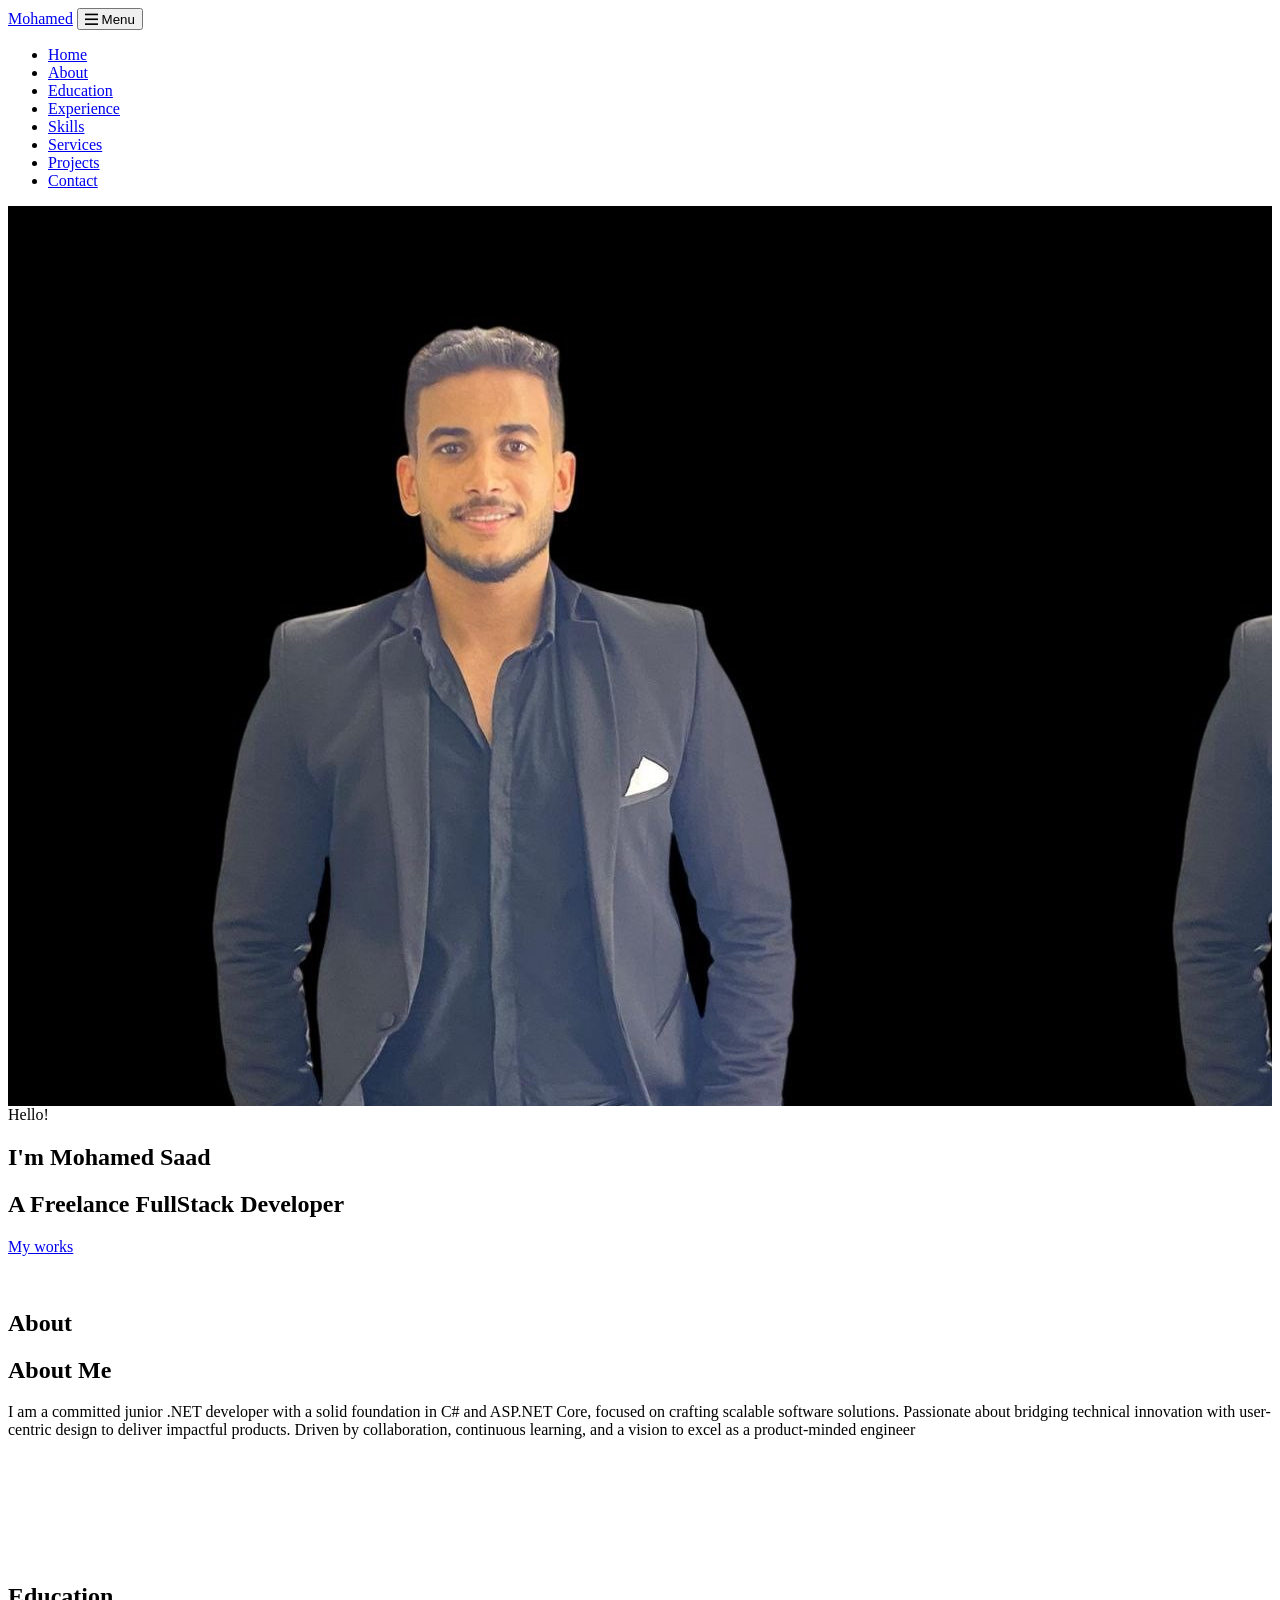
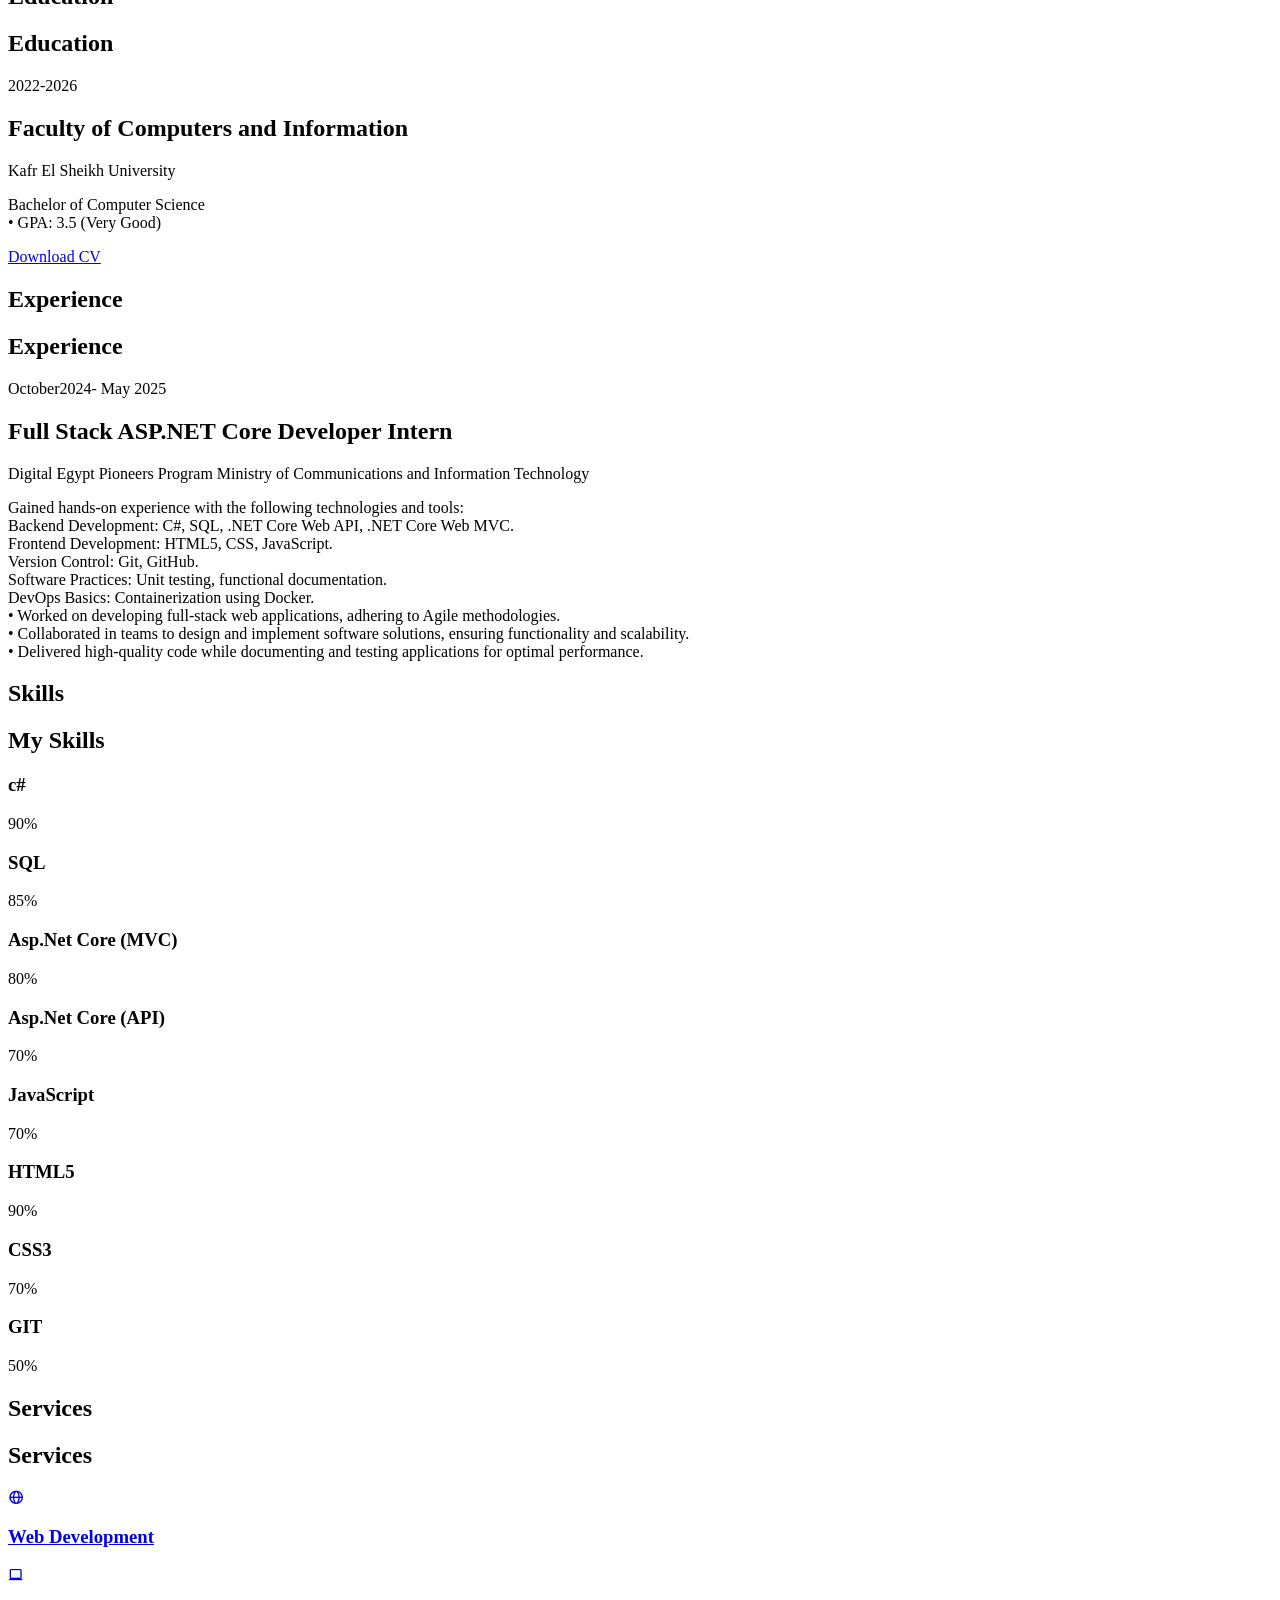
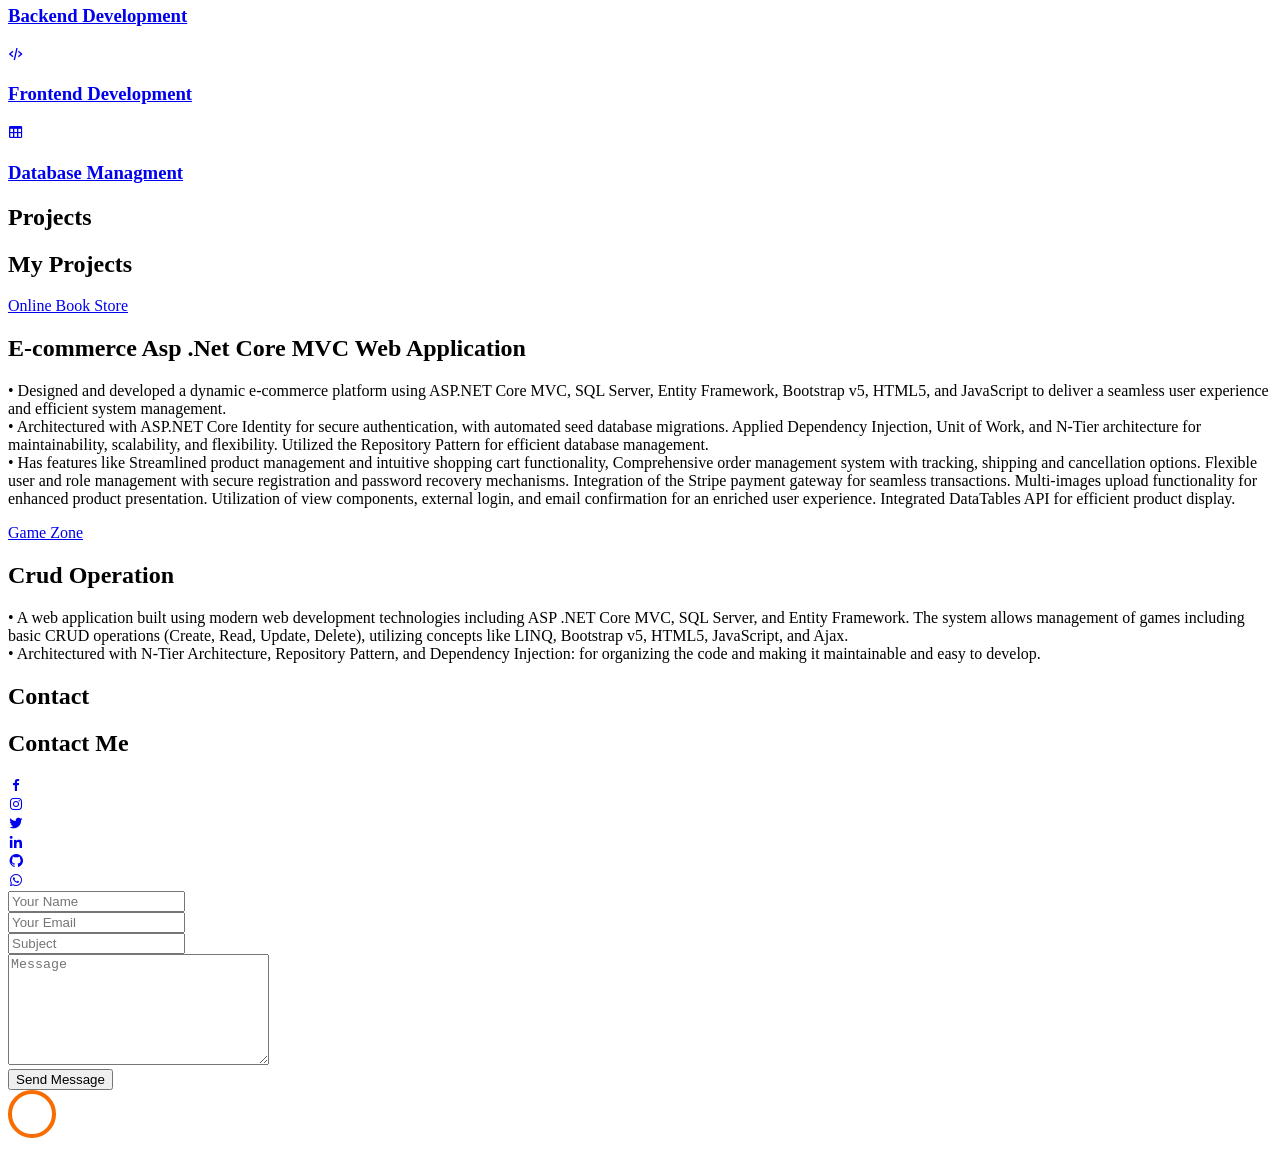
==== Portfolio(Mohamed Saad).html @ 0e224ee4 "Initial commit" ====
<!DOCTYPE html>
<html lang="en">

<head>
	<title>Portfolio (Mohamed Saad)</title>
	<meta charset="utf-8">
	<meta name="viewport" content="width=device-width, initial-scale=1, shrink-to-fit=no">

	<link href="https://fonts.googleapis.com/css?family=Poppins:100,200,300,400,500,600,700,800,900" rel="stylesheet">

	<link rel="stylesheet" href="css/open-iconic-bootstrap.min.css">
	<link rel="stylesheet" href="css/animate.css">

	<link rel="stylesheet" href="css/owl.carousel.min.css">
	<link rel="stylesheet" href="css/owl.theme.default.min.css">
	<link rel="stylesheet" href="css/magnific-popup.css">

	<link rel="stylesheet" href="css/aos.css">

	<link rel="stylesheet" href="css/ionicons.min.css">

	<link rel="stylesheet" href="css/flaticon.css">
	<link rel="stylesheet" href="css/icomoon.css">
	<link rel="stylesheet" href="css/style.css">
	<link href='https://unpkg.com/boxicons@2.1.4/css/boxicons.min.css' rel='stylesheet'>
</head>

<body data-spy="scroll" data-target=".site-navbar-target" data-offset="300">


	<nav class="navbar navbar-expand-lg navbar-dark ftco_navbar ftco-navbar-light site-navbar-target" id="ftco-navbar">
		<div class="container">
			<a class="navbar-brand" href="#home-section">Mohamed</a>
			<button class="navbar-toggler js-fh5co-nav-toggle fh5co-nav-toggle" type="button" data-toggle="collapse"
				data-target="#ftco-nav" aria-controls="ftco-nav" aria-expanded="false" aria-label="Toggle navigation">
				<span class="oi oi-menu"></span> Menu
			</button>

			<div class="collapse navbar-collapse" id="ftco-nav">
				<ul class="navbar-nav nav ml-auto">
					<li class="nav-item"><a href="#home-section" class="nav-link"><span>Home</span></a></li>
					<li class="nav-item"><a href="#about-section" class="nav-link"><span>About</span></a></li>
					<li class="nav-item"><a href="#Education-section" class="nav-link"><span>Education</span></a></li>
					<li class="nav-item"><a href="#Experience-section" class="nav-link"><span>Experience</span></a></li>
					<li class="nav-item"><a href="#skills-section" class="nav-link"><span>Skills</span></a></li>
					<li class="nav-item"><a href="#services-section" class="nav-link"><span>Services</span></a></li>
					<li class="nav-item"><a href="#blog-section" class="nav-link"><span>Projects</span></a></li>
					<li class="nav-item"><a href="#contact-section" class="nav-link"><span>Contact</span></a></li>
				</ul>
			</div>
		</div>
	</nav>
	<section id="home-section" class="hero">
		<div class="home-slider  owl-carousel">
			<div class="slider-item ">
				<div class="overlay"></div>
				<div class="container">
					<div class="row d-md-flex no-gutters slider-text align-items-end justify-content-end"
						data-scrollax-parent="true">
						<div class="one-third js-fullheight order-md-last img"
							style="background-image:url(images/home.jpg);">
							<div class="overlay"></div>
						</div>
						<div class="one-forth d-flex  align-items-center ftco-animate"
							data-scrollax=" properties: { translateY: '70%' }">
							<div class="text">
								<span class="subheading">Hello!</span>
								<h1 class="mb-4 mt-3">I'm <span>Mohamed Saad </span></h1>
								<h2 class="mb-4">A Freelance FullStack Developer</h2>
								<!--<p><a href="#" class="btn btn-primary py-3 px-4">Hire me</a>--> <a
									href="#blog-section" class="btn btn-white btn-outline-white py-3 px-4">My
									works</a></p>
							</div>
						</div>
					</div>
				</div>
			</div>

			<div class="slider-item">
				<div class="overlay"></div>
				<div class="container">
					<div class="row d-flex no-gutters slider-text align-items-end justify-content-end"
						data-scrollax-parent="true">
						<div class="one-third js-fullheight order-md-last img"
							style="background-image:url(images/home1.jpg);">
							<div class="overlay"></div>
						</div>
						<div class="one-forth d-flex align-items-center ftco-animate"
							data-scrollax=" properties: { translateY: '70%' }">
							<div class="text">
								<span class="subheading">Hello!</span>
								<h1 class="mb-4 mt-3">I'm a <span>FullStack Developer</span> based in Egypt</h1>
								<p><!--<a href="#" class="btn btn-primary py-3 px-4">Hire me</a> --><a
										href="#blog-section" class="btn btn-white btn-outline-white py-3 px-4">My
										works</a></p>
							</div>
						</div>
					</div>
				</div>
			</div>
		</div>
	</section>

	<section class="ftco-about img ftco-section ftco-no-pb" id="about-section">
		<div class="container">
			<div class="row d-flex">
				<div class="col-md-6 col-lg-5 d-flex">
					<div class="img-about img d-flex align-items-stretch">
						<div class="overlay"></div>
						<div class="img d-flex align-self-stretch align-items-center"
							style="background-image:url(images/home.jpg);">
						</div>
					</div>
				</div>
				<div class="col-md-6 col-lg-7 pl-lg-5 pb-5">
					<div class="row justify-content-start pb-3">
						<div class="col-md-12 heading-section ftco-animate">
							<h1 class="big">About</h1>
							<h2 class="mb-4">About Me</h2>
							<p> I am a committed junior .NET developer with a solid foundation in C# and ASP.NET Core,
								focused on
								crafting scalable software solutions. Passionate about bridging technical innovation
								with
								user-centric design to deliver impactful products. Driven by collaboration, continuous
								learning,
								and a vision to excel as a product-minded engineer</p>
							<!-- <ul class="about-info mt-4 px-md-0 px-2">
								<li class="d-flex"><span>Name:</span> <span>Mohamed Saad</span></li>
								<li class="d-flex"><span>Date of birth:</span> <span>March 27, 2004</span></li>
								<li class="d-flex"><span>Address:</span> <span>Kafr ElSheikh Egypt</span></li>
								<li class="d-flex"><span>Email:</span> <span>mohameds3add@gmail.com</span></li>
								<li class="d-flex"><span>Phone: </span> <span>01010733520</span></li>
							</ul> -->
							<br>
							<br>
							<br>
							<br>
							<br>
						</div>
						<br>

					</div>

				</div>
			</div>
		</div>
		</div>
	</section>

	<section class="ftco-section ftco-no-pb" id="Education-section">
		<div class="container">
			<div class="row justify-content-center pb-5">
				<div class="col-md-10 heading-section text-center ftco-animate">
					<h1 class="big big-2">Education</h1>
					<h2 class="mb-4">Education</h2>
					<!-- <p> A committed junior .NET developer with a solid foundation in C# and ASP.NET Core, focused on
						crafting scalable software solutions. Passionate about bridging technical innovation with
						user-centric design to deliver impactful products. Driven by collaboration, continuous learning,
						and a vision to excel as a product-minded engineer</p> -->
				</div>
			</div>
			<div class="row">
				<div class="col-md-12">
					<div class="resume-wrap ftco-animate">
						<span class="date">2022-2026</span>
						<h2>Faculty of Computers and Information</h2>
						<span class="position">Kafr El Sheikh University</span>
						<p class="mt-4">Bachelor of Computer Science
							<br>
							• GPA: 3.5 (Very Good)
						</p>
					</div>


					<!-- <div class="col-md-12">
						<div class="resume-wrap ftco-animate">
							<span class="date">October2024- May 2025</span>
							<h2>Full Stack ASP.NET Core Developer Intern</h2>
							<span class="position">Digital Egypt Pioneers Program Ministry of Communications and
								Information
								Technology</span>
							<p class="mt-4">Gained hands-on experience with the following technologies and tools:
								<br>
								Backend Development: C#, SQL, .NET Core Web API, .NET Core Web MVC.
								<br>
								Frontend Development: HTML5, CSS, JavaScript.
								<br>
								Version Control: Git, GitHub.
								<br>
								Software Practices: Unit testing, functional documentation.
								<br>
								DevOps Basics: Containerization using Docker.
								<br>
								• Worked on developing full-stack web applications, adhering to Agile
								methodologies.
								<br>
								• Collaborated in teams to design and implement software solutions, ensuring
								functionality and scalability.
								<br>
								• Delivered high-quality code while documenting and testing applications for optimal
								performance.
							</p>
						</div> -->


				</div>
			</div>
			<div class="col-md-12">
				<div class="row justify-content-center mt-5">
					<div class="col-md-6 text-center ftco-animate ">
						<p><a href="images/SW_Mohamed Saad.pdf" target="_blank"
								class="btn btn-primary py-4 px-5 justify-content-center">Download
								CV</a></p>
					</div>
				</div>
			</div>
		</div>
	</section>

	<section class="ftco-section ftco-no-pb" id="Experience-section">
		<div class="container">
			<div class="row justify-content-center pb-5">
				<div class="col-md-10 heading-section text-center ftco-animate">
					<h1 class="big big-2">Experience</h1>
					<h2 class="mb-4">Experience</h2>
					<!-- <p> A committed junior .NET developer with a solid foundation in C# and ASP.NET Core, focused on
						crafting scalable software solutions. Passionate about bridging technical innovation with
						user-centric design to deliver impactful products. Driven by collaboration, continuous learning,
						and a vision to excel as a product-minded engineer</p> -->
				</div>
			</div>
			<div class="row">
				<div class="col-md-12">
					<!-- <div class="resume-wrap ftco-animate">
						<span class="date">2022-2026</span>
						<h2>Faculty of Computers and Information</h2>
						<span class="position">Kafr El Sheikh University</span>
						<p class="mt-4">Bachelor of Computer Science
							<br>
							• GPA: 3.5 (Very Good)
						</p>
					</div> -->


					<div class="col-md-12">
						<div class="resume-wrap ftco-animate">
							<span class="date">October2024- May 2025</span>
							<h2>Full Stack ASP.NET Core Developer Intern</h2>
							<span class="position">Digital Egypt Pioneers Program Ministry of Communications and
								Information
								Technology</span>
							<p class="mt-4">Gained hands-on experience with the following technologies and tools:
								<br>
								Backend Development: C#, SQL, .NET Core Web API, .NET Core Web MVC.
								<br>
								Frontend Development: HTML5, CSS, JavaScript.
								<br>
								Version Control: Git, GitHub.
								<br>
								Software Practices: Unit testing, functional documentation.
								<br>
								DevOps Basics: Containerization using Docker.
								<br>
								• Worked on developing full-stack web applications, adhering to Agile
								methodologies.
								<br>
								• Collaborated in teams to design and implement software solutions, ensuring
								functionality and scalability.
								<br>
								• Delivered high-quality code while documenting and testing applications for optimal
								performance.
							</p>
						</div>


					</div>
				</div>
				<!-- <div class="col-md-12">
					<div class="row justify-content-center mt-5">
						<div class="col-md-6 text-center ftco-animate ">
							<p><a href="images/SW_Mohamed Saad.pdf" target="_blank"
									class="btn btn-primary py-4 px-5 justify-content-center">Download
									CV</a></p>
						</div>
					</div>
				</div> -->
			</div>
	</section>
	<section class="ftco-section" id="skills-section">
		<div class="container">
			<div class="row justify-content-center pb-5">
				<div class="col-md-12 heading-section text-center ftco-animate">
					<h1 class="big big-2">Skills</h1>
					<h2 class="mb-4">My Skills</h2>

				</div>
			</div>
			<div class="row">
				<div class="col-md-6 animate-box">
					<div class="progress-wrap ftco-animate">
						<h3>c#</h3>
						<div class="progress">
							<div class="progress-bar color-1" role="progressbar" aria-valuenow="90" aria-valuemin="0"
								aria-valuemax="100" style="width:90%">
								<span>90%</span>
							</div>
						</div>
					</div>
				</div>
				<div class="col-md-6 animate-box">
					<div class="progress-wrap ftco-animate">
						<h3>SQL</h3>
						<div class="progress">
							<div class="progress-bar color-2" role="progressbar" aria-valuenow="85" aria-valuemin="0"
								aria-valuemax="100" style="width:85%">
								<span>85%</span>
							</div>
						</div>
					</div>
				</div>
				<div class="col-md-6 animate-box">
					<div class="progress-wrap ftco-animate">
						<h3>Asp.Net Core (MVC)</h3>
						<div class="progress">
							<div class="progress-bar color-3" role="progressbar" aria-valuenow="95" aria-valuemin="0"
								aria-valuemax="100" style="width:80%">
								<span>80%</span>
							</div>
						</div>
					</div>
				</div>
				<div class="col-md-6 animate-box">
					<div class="progress-wrap ftco-animate">
						<h3>Asp.Net Core (API)</h3>
						<div class="progress">
							<div class="progress-bar color-4" role="progressbar" aria-valuenow="90" aria-valuemin="0"
								aria-valuemax="100" style="width:70%">
								<span>70%</span>
							</div>
						</div>
					</div>
				</div>
				<div class="col-md-6 animate-box">
					<div class="progress-wrap ftco-animate">
						<h3>JavaScript</h3>
						<div class="progress">
							<div class="progress-bar color-5" role="progressbar" aria-valuenow="70" aria-valuemin="0"
								aria-valuemax="100" style="width:70%">
								<span>70%</span>
							</div>
						</div>
					</div>
				</div>
				<div class="col-md-6 animate-box">
					<div class="progress-wrap ftco-animate">
						<h3>HTML5</h3>
						<div class="progress">
							<div class="progress-bar color-6" role="progressbar" aria-valuenow="80" aria-valuemin="0"
								aria-valuemax="100" style="width:90%">
								<span>90%</span>
							</div>
						</div>
					</div>
				</div>
				<div class="col-md-6 animate-box">
					<div class="progress-wrap ftco-animate">
						<h3>CSS3</h3>
						<div class="progress">
							<div class="progress-bar color-6" role="progressbar" aria-valuenow="80" aria-valuemin="0"
								aria-valuemax="100" style="width:70%">
								<span>70%</span>
							</div>
						</div>
					</div>
					<div class="col-md-6 animate-box">
						<div class="progress-wrap ftco-animate">
							<h3>GIT</h3>
							<div class="progress">
								<div class="progress-bar color-6" role="progressbar" aria-valuenow="80"
									aria-valuemin="0" aria-valuemax="100" style="width:50%">
									<span>50%</span>
								</div>
							</div>
						</div>
					</div>
				</div>
			</div>
		</div>
	</section>


	<section class="ftco-section" id="services-section">
		<div class="container">
			<div class="row justify-content-center py-5 mt-5">
				<div class="col-md-12 heading-section text-center ftco-animate">
					<h1 class="big big-2">Services</h1>
					<h2 class="mb-4">Services</h2>

				</div>
			</div>
			<div class="row">
				<div class="col-md-4 text-center d-flex ftco-animate" id="web">
					<a href="#web" class="services-1">
						<span class="icon">
							<i class='bx bx-globe'></i>
						</span>
						<div class="desc">
							<h3 class="mb-5">Web Development</h3>
						</div>
					</a>
				</div>
				<div class="col-md-4 text-center d-flex ftco-animate" id="back">
					<a href="#back" class="services-1">
						<span class="icon">
							<i class='bx bx-laptop'></i>
						</span>
						<div class="desc">
							<h3 class="mb-5">Backend Development</h3>
						</div>
					</a>
				</div>
				<div class="col-md-4 text-center d-flex ftco-animate" id="front">
					<a href="#front" class="services-1">
						<span class="icon">
							<i class='bx bx-code-alt'></i>
						</span>
						<div class="desc">
							<h3 class="mb-5">Frontend Development</h3>
						</div>
					</a>
				</div>

				<div class="col-md-4 text-center d-flex ftco-animate" id="data">
					<a href="#data" class="services-1">
						<span class="icon">
							<i class='bx bx-table'></i>
						</span>
						<div class="desc">
							<h3 class="mb-5">Database Managment</h3>
						</div>
					</a>
				</div>
				<!-- <div class="col-md-4 text-center d-flex ftco-animate">
					<a href="#" class="services-1">
						<span class="icon">
							<i class="flaticon-flasks"></i>
						</span>
						<div class="desc">
							<h3 class="mb-5">Branding</h3>
						</div>
					</a>
				</div>
				<div class="col-md-4 text-center d-flex ftco-animate">
					<a href="#" class="services-1">
						<span class="icon">
							<i class="flaticon-ideas"></i>
						</span>
						<div class="desc">
							<h3 class="mb-5">Product Strategy</h3>
						</div>
					</a>
				</div> -->
			</div>
		</div>
	</section>




	<!--<section class="ftco-section ftco-project" id="projects-section">
		<div class="container">
			<div class="row justify-content-center pb-5">
				<div class="col-md-12 heading-section text-center ftco-animate">
					<h1 class="big big-2">Projects</h1>
					<h2 class="mb-4">Our Projects</h2>
					<p>Far far away, behind the word mountains, far from the countries Vokalia and Consonantia</p>
				</div>
			</div>
			<div class="row">
				<div class="col-md-4">
					<div class="project img ftco-animate d-flex justify-content-center align-items-center"
						style="background-image: url(images/project-4.jpg);">
						<div class="overlay"></div>
						<div class="text text-center p-4">
							<h3><a href="#">Branding &amp; Illustration Design</a></h3>
							<span>Web Design</span>
						</div>
					</div>
				</div>
				<div class="col-md-8">
					<div class="project img ftco-animate d-flex justify-content-center align-items-center"
						style="background-image: url(images/project-5.jpg);">
						<div class="overlay"></div>
						<div class="text text-center p-4">
							<h3><a href="#">Branding &amp; Illustration Design</a></h3>
							<span>Web Design</span>
						</div>
					</div>
				</div>

				<div class="col-md-8">
					<div class="project img ftco-animate d-flex justify-content-center align-items-center"
						style="background-image: url(images/project-1.jpg);">
						<div class="overlay"></div>
						<div class="text text-center p-4">
							<h3><a href="#">Branding &amp; Illustration Design</a></h3>
							<span>Web Design</span>
						</div>
					</div>

					<div class="project img ftco-animate d-flex justify-content-center align-items-center"
						style="background-image: url(images/project-6.jpg);">
						<div class="overlay"></div>
						<div class="text text-center p-4">
							<h3><a href="#">Branding &amp; Illustration Design</a></h3>
							<span>Web Design</span>
						</div>
					</div>
				</div>
				<div class="col-md-4">
					<div class="row">
						<div class="col-md-12">
							<div class="project img ftco-animate d-flex justify-content-center align-items-center"
								style="background-image: url(images/project-2.jpg);">
								<div class="overlay"></div>
								<div class="text text-center p-4">
									<h3><a href="#">Branding &amp; Illustration Design</a></h3>
									<span>Web Design</span>
								</div>
							</div>
						</div>
						<div class="col-md-12">
							<div class="project img ftco-animate d-flex justify-content-center align-items-center"
								style="background-image: url(images/project-3.jpg);">
								<div class="overlay"></div>
								<div class="text text-center p-4">
									<h3><a href="#">Branding &amp; Illustration Design</a></h3>
									<span>Web Design</span>
								</div>
							</div>
						</div>
					</div>
				</div>
			</div>
		</div>
	</section> -->


	<section class="ftco-section" id="blog-section">
		<div class="container">
			<div class="row justify-content-center mb-5 pb-5">
				<div class="col-md-7 heading-section text-center ftco-animate">
					<h1 class="big big-2">Projects</h1>
					<h2 class="mb-4">My Projects</h2>

				</div>
			</div>
			<div class="row d-flex">
				<div class="col-md-6 d-flex ftco-animate">
					<div class="blog-entry justify-content-end">
						<a href="single.html" class="block-20"
							style="background-image: url('images/Screenshot\ 2025-01-22\ 230842.png');">
						</a>
						<div class="text mt-3 float-right d-block">
							<div class="d-flex align-items-center mb-3 meta">
								<p class="mb-0">
									<span class="mr-2"><a href="https://github.com/m7medmsa3d/Online-BookStore-MVC"
											target="_blank" class="mr-2">Online Book Store</a></span>



								</p>
							</div>
							<h1 class="heading">

								E-commerce Asp .Net Core MVC Web Application
							</h1>
							<p>• Designed and developed a dynamic e-commerce platform using ASP.NET Core MVC, SQL
								Server, Entity
								Framework, Bootstrap v5, HTML5, and JavaScript to deliver a seamless user experience and
								efficient
								system management.
								<br>
								• Architectured with ASP.NET Core Identity for secure authentication, with automated
								seed database
								migrations. Applied Dependency Injection, Unit of Work, and N-Tier architecture for
								maintainability,
								scalability, and flexibility. Utilized the Repository Pattern for efficient database
								management.
								<br>
								• Has features like Streamlined product management and intuitive shopping cart
								functionality,
								Comprehensive order management system with tracking, shipping and cancellation options.
								Flexible user
								and role management with secure registration and password recovery mechanisms.
								Integration of the Stripe
								payment gateway for seamless transactions. Multi-images upload functionality for
								enhanced product
								presentation. Utilization of view components, external login, and email confirmation for
								an enriched user
								experience. Integrated DataTables API for efficient product display.
							</p>
						</div>
					</div>
				</div>
				<div class="col-md-6 d-flex ftco-animate">
					<div class="blog-entry justify-content-end">
						<a href="single.html" class="block-20"
							style="background-image: url('images/Screenshot\ 2025-01-22\ 231000.png');">
						</a>
						<div class="text mt-3 float-right d-block">
							<div class="d-flex align-items-center mb-3 meta">
								<p class="mb-0">
									<span class="mr-2"><a href="https://github.com/m7medmsa3d/GameZone" target="_blank"
											class="mr-2">Game Zone</a></span>


								</p>
							</div>
							<h1 class="heading">Crud Operation
							</h1>
							<p>• A web application built using modern web development technologies including ASP .NET
								Core MVC, SQL
								Server, and Entity Framework. The system allows management of games including basic CRUD
								operations
								(Create, Read, Update, Delete), utilizing concepts like LINQ, Bootstrap v5, HTML5,
								JavaScript, and Ajax.
								<br>
								• Architectured with N-Tier Architecture, Repository Pattern, and Dependency Injection:
								for organizing the
								code and making it maintainable and easy to develop.
							</p>
						</div>
					</div>
				</div>

			</div>
		</div>
	</section>

	<!-- <section class="ftco-section ftco-no-pt ftco-no-pb ftco-counter img" id="section-counter">
		<div class="container">
			 <div class="row d-md-flex align-items-center">
				<div class="col-md d-flex justify-content-center counter-wrap ftco-animate">
					<div class="block-18">
						<div class="text">
							<strong class="number" data-number="100">0</strong>
							<span>Awards</span>
						</div>
					</div>
				</div> -->
	<!-- <div class="col-md d-flex  justify-content-center counter-wrap ftco-animate">
		<div class="block-18">
			<div class="text">
				<strong class="number" data-number="2">0</strong>
				<span>Complete Projects</span>
			</div>
		</div>
	</div> -->
	<!-- <div class="col-md d-flex justify-content-center counter-wrap ftco-animate">
					<div class="block-18">
						<div class="text">
							<strong class="number" data-number="1200">0</strong>
							<span>Happy Customers</span>
						</div>
					</div>
				</div> -->
	<!-- <div class="col-md d-flex justify-content-center counter-wrap ftco-animate">
					<div class="block-18">
						<div class="text">
							<strong class="number" data-number="500">0</strong>
							<span>Cups of coffee</span>
						</div>
					</div>
				</div> 
		</div>
		</div>
	</section> -->

	<!-- <section class="ftco-section ftco-hireme img margin-top" style="background-image: url(images/bg_1.jpg)">
		<div class="container">
			<div class="row justify-content-center">
				<div class="col-md-7 ftco-animate text-center">
					<h2>I'm <span>Available</span> for freelancing</h2>
					<p>A small river named Duden flows by their place and supplies it with the necessary regelialia.</p> 
					<p class="mb-0">
						<a href="https://www.upwork.com/freelancers/~011847dd93a93b9b46" target="_blank"
							class="btn btn-primary py-3 px-5">
							Hire me
						</a>
					</p>

				</div>
			</div>
		</div>
	</section> -->

	<section class="ftco-section contact-section ftco-no-pb" id="contact-section">
		<div class="container">
			<div class="row justify-content-center mb-5 pb-3">
				<div class="col-md-7 heading-section text-center ftco-animate">
					<h1 class="big big-2">Contact</h1>
					<h2 class="mb-4">Contact Me</h2>

				</div>
			</div>

			<div class="row d-flex contact-info mb-5">
				<div class="col-md-6 col-lg-2 d-flex ftco-animate">
					<div class="align-self-stretch box p-4 text-center">
						<div class="icon d-flex align-items-center justify-content-center">
							<span><a href="https://www.facebook.com/medo.saad.3998?mibextid=ZbWKwL" target="_blank"><i
										class='bx bxl-facebook'></i></a></span>
						</div>

					</div>
				</div>
				<div class="col-md-6 col-lg-2 d-flex ftco-animate">
					<div class="align-self-stretch box p-4 text-center">
						<div class="icon d-flex align-items-center justify-content-center">
							<span><a href="https://www.instagram.com/m7medmsa3d?igsh=NXYyNnoyaWJnbnZip"
									target="_blank"><i class='bx bxl-instagram'></i></a></span>
						</div>

					</div>
				</div>
				<div class="col-md-6 col-lg-2 d-flex ftco-animate">
					<div class="align-self-stretch box p-4 text-center">
						<div class="icon d-flex align-items-center justify-content-center">
							<span><a href="https://x.com/M7medmsa3d?t=I4TT3wkfM0y1Re6C-qTFgw&s=35" target="_blank"><i
										class='bx bxl-twitter'></i></a></span>
						</div>

					</div>
				</div>
				<div class="col-md-6 col-lg-2 d-flex ftco-animate">
					<div class="align-self-stretch box p-4 text-center">
						<div class="icon d-flex align-items-center justify-content-center">
							<span><a href="https://www.linkedin.com/in/mohamedsaadd?utm_source=share&utm_campaign=share_via&utm_content=profile&utm_medium=android_app"
									target="_blank"><i class='bx bxl-linkedin'></i></a></span>
						</div>


					</div>
				</div>
				<div class="col-md-6 col-lg-2 d-flex ftco-animate">
					<div class="align-self-stretch box p-4 text-center">
						<div class="icon d-flex align-items-center justify-content-center">
							<span><a href="https://github.com/m7medmsa3d" target="_blank"><i
										class='bx bxl-github'></i></a></span>
						</div>


					</div>
				</div>
				<div class="col-md-6 col-lg-2 d-flex ftco-animate">
					<div class="align-self-stretch box p-4  text-center">
						<div class="icon d-flex align-items-center justify-content-center">
							<span><a href="https://wa.me/qr/WJHG4IMHWYVLI1" target="_blank"><i
										class='bx bxl-whatsapp'></i></a></span>
						</div>


					</div>
				</div>
			</div>

			<div class="row no-gutters block-9">
				<div class="col-md-6 order-md-last d-flex">
					<form action="mailto:mohameds3add@gmail.com" class="bg-light p-4 p-md-5 contact-form">
						<div class="form-group">
							<input type="text" class="form-control" placeholder="Your Name">
						</div>
						<div class="form-group">
							<input type="text" class="form-control" placeholder="Your Email">
						</div>
						<div class="form-group">
							<input type="text" class="form-control" placeholder="Subject">
						</div>
						<div class="form-group">
							<textarea name="" id="" cols="30" rows="7" class="form-control"
								placeholder="Message"></textarea>
						</div>
						<div class="form-group">
							<input type="submit" value="Send Message" class="btn btn-primary py-3 px-5">
						</div>
					</form>
				</div>

				<div class="col-md-6 d-flex">
					<div class="img" style="background-image: url(images/mo.jpg);"></div>
				</div>
			</div>
		</div>
	</section>


	<footer class="ftco-footer ftco-section">


	</footer>



	<!-- loader -->
	<div id="ftco-loader" class="show fullscreen"><svg class="circular" width="48px" height="48px">
			<circle class="path-bg" cx="24" cy="24" r="22" fill="none" stroke-width="4" stroke="#eeeeee" />
			<circle class="path" cx="24" cy="24" r="22" fill="none" stroke-width="4" stroke-miterlimit="10"
				stroke="#F96D00" />
		</svg></div>


	<script src="js/jquery.min.js"></script>
	<script src="js/jquery-migrate-3.0.1.min.js"></script>
	<script src="js/popper.min.js"></script>
	<script src="js/bootstrap.min.js"></script>
	<script src="js/jquery.easing.1.3.js"></script>
	<script src="js/jquery.waypoints.min.js"></script>
	<script src="js/jquery.stellar.min.js"></script>
	<script src="js/owl.carousel.min.js"></script>
	<script src="js/jquery.magnific-popup.min.js"></script>
	<script src="js/aos.js"></script>
	<script src="js/jquery.animateNumber.min.js"></script>
	<script src="js/scrollax.min.js"></script>

	<script src="js/main.js"></script>

</body>

</html>
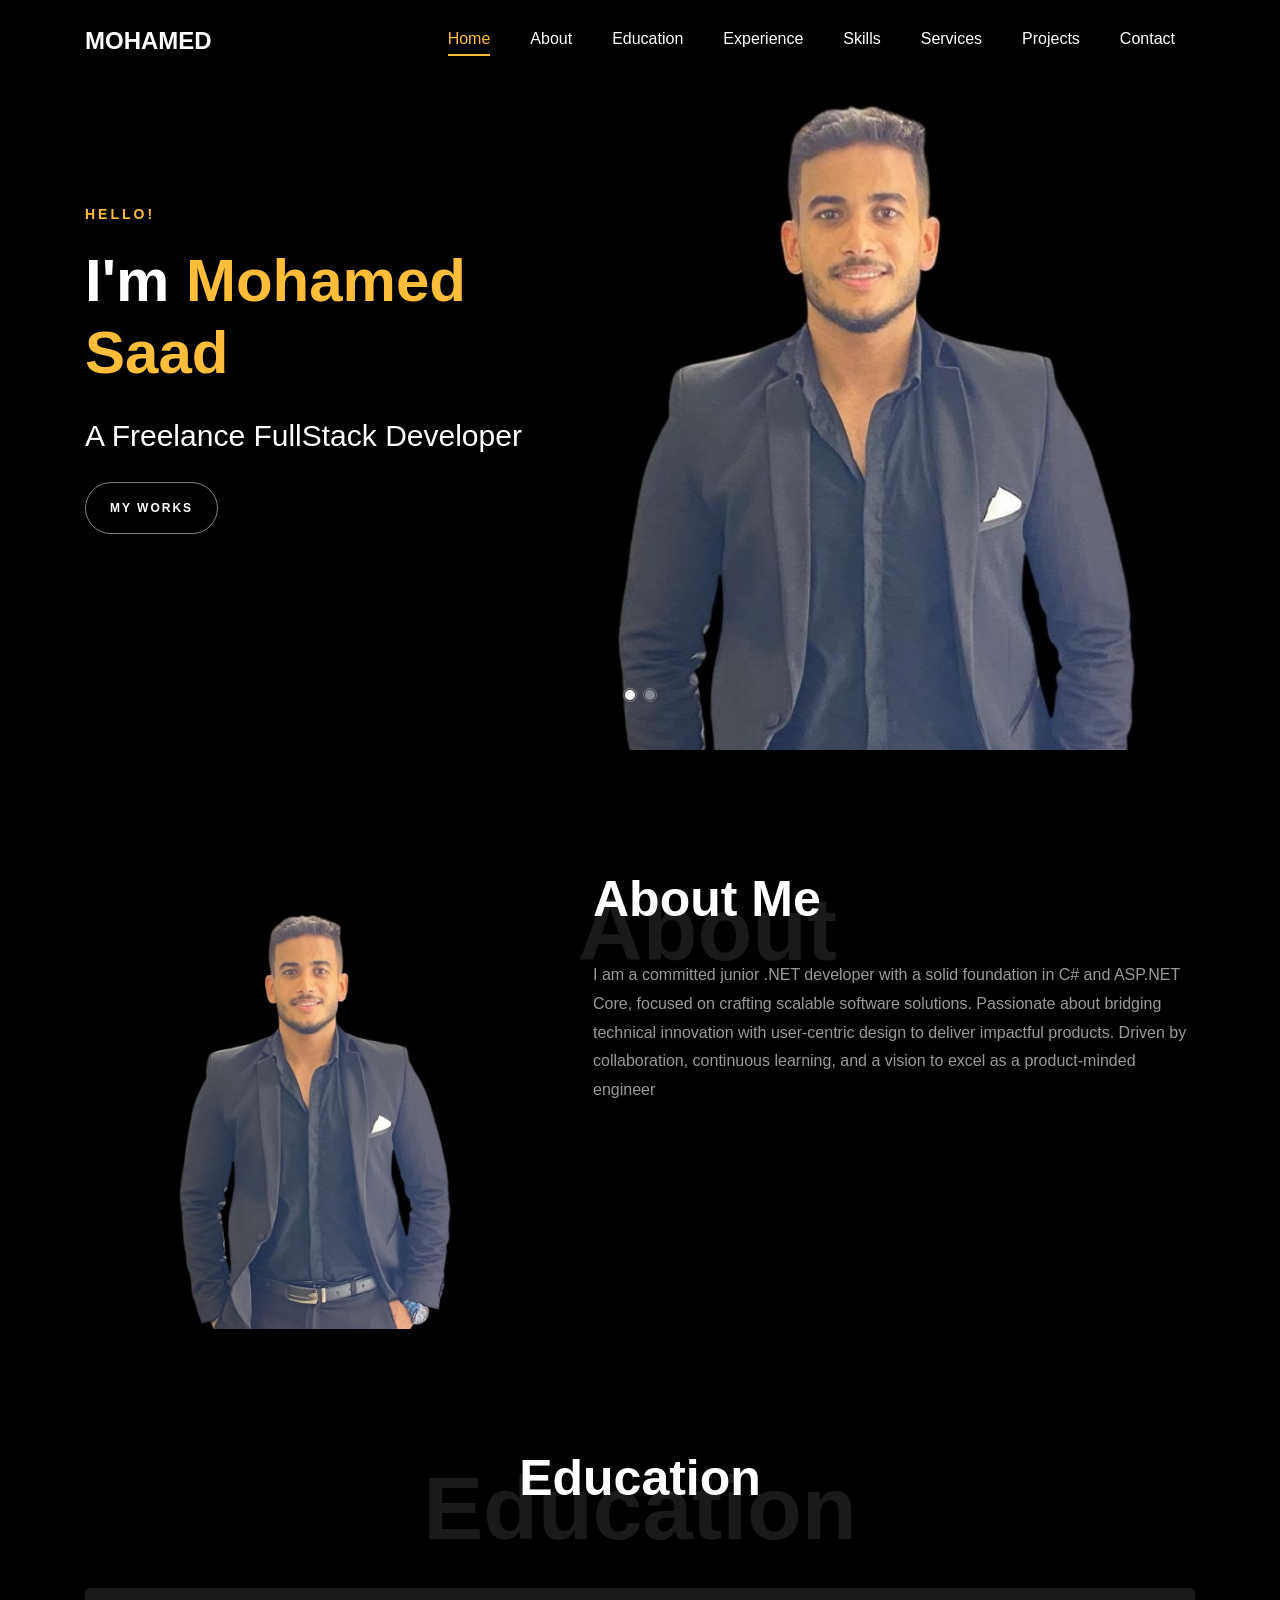
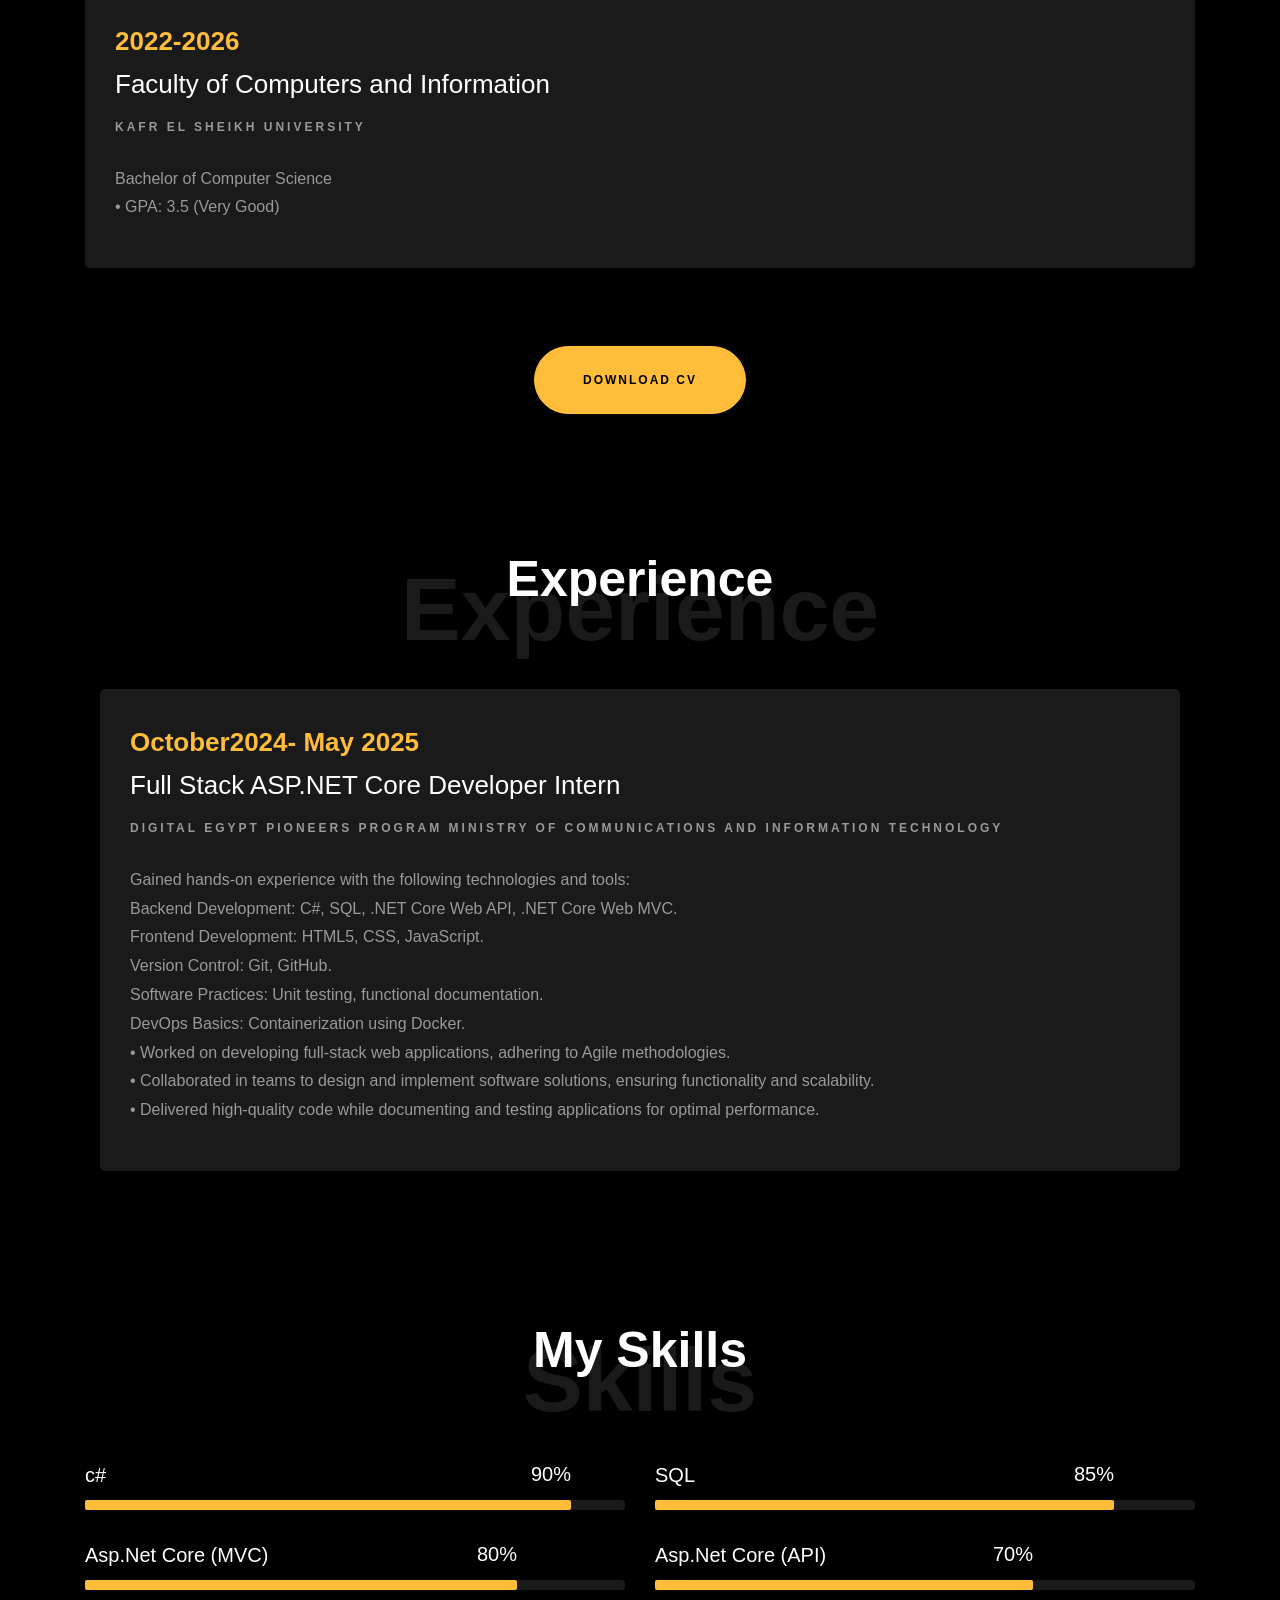
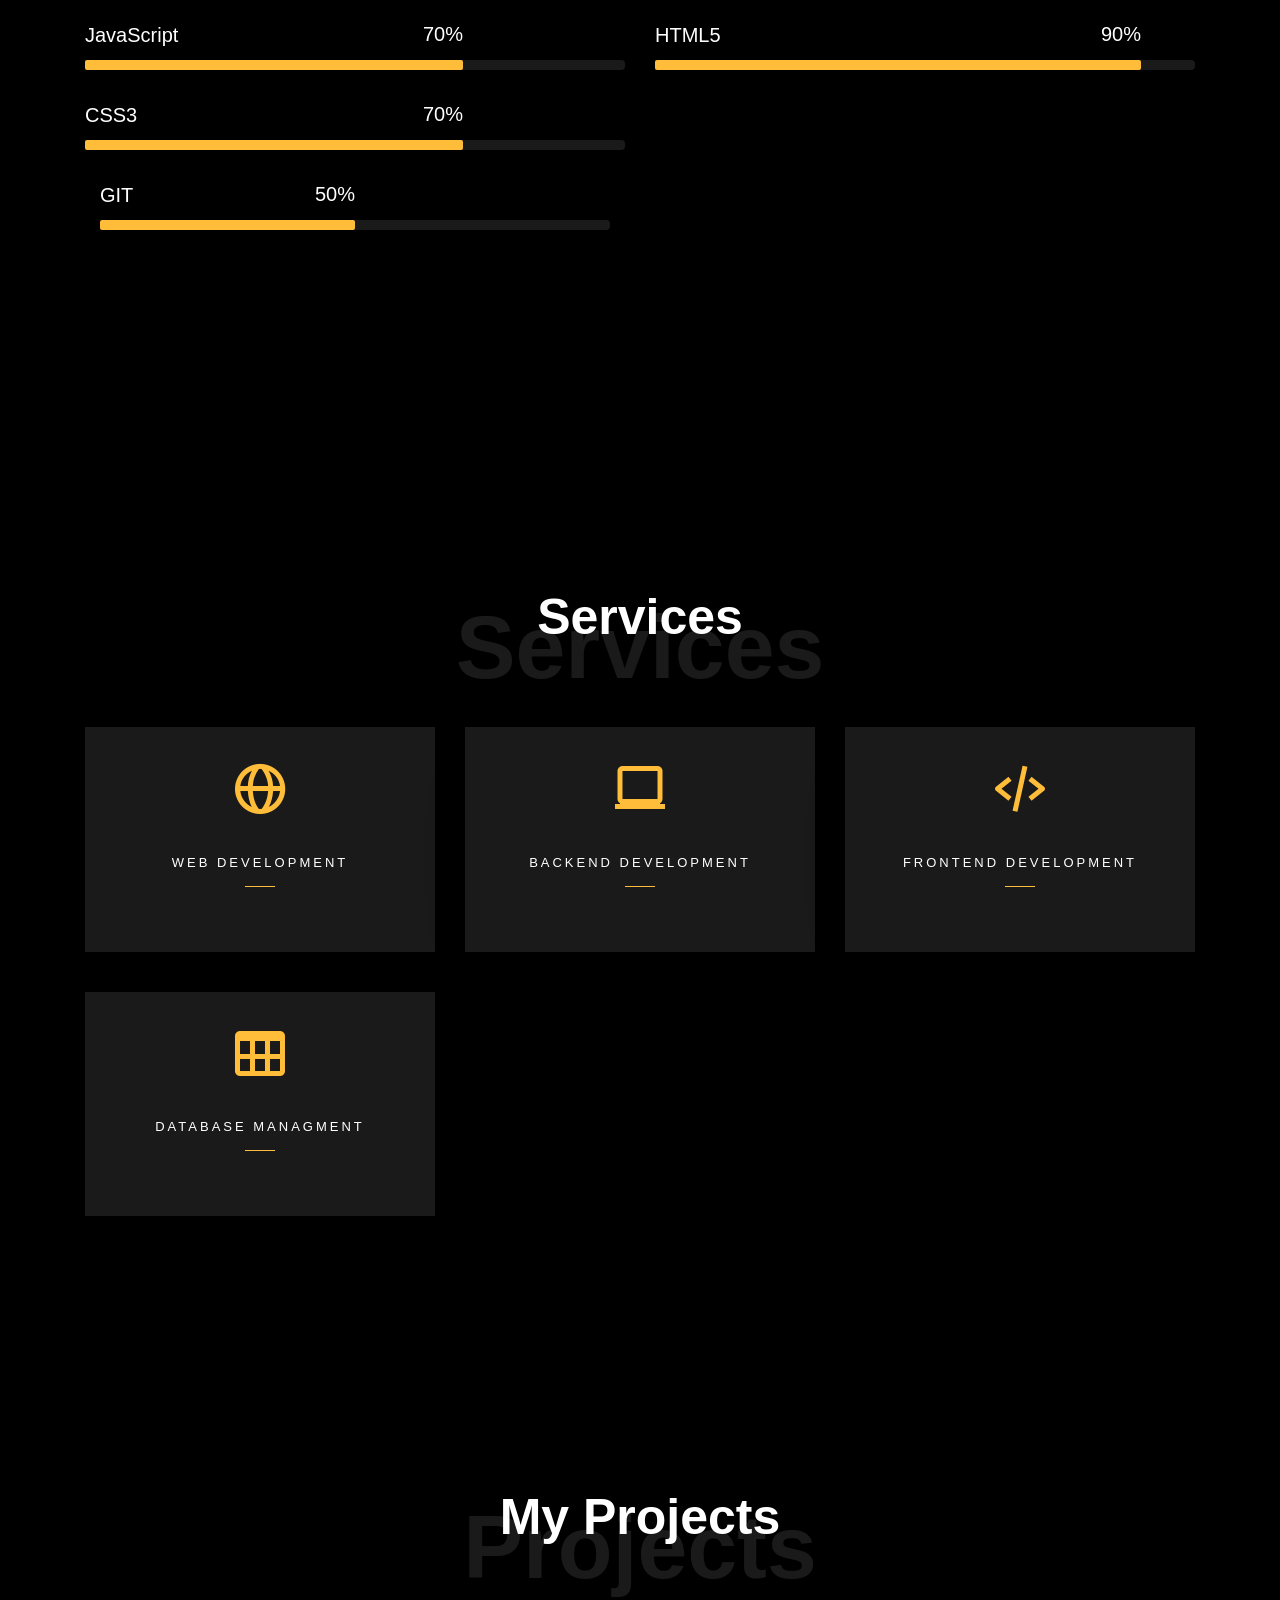
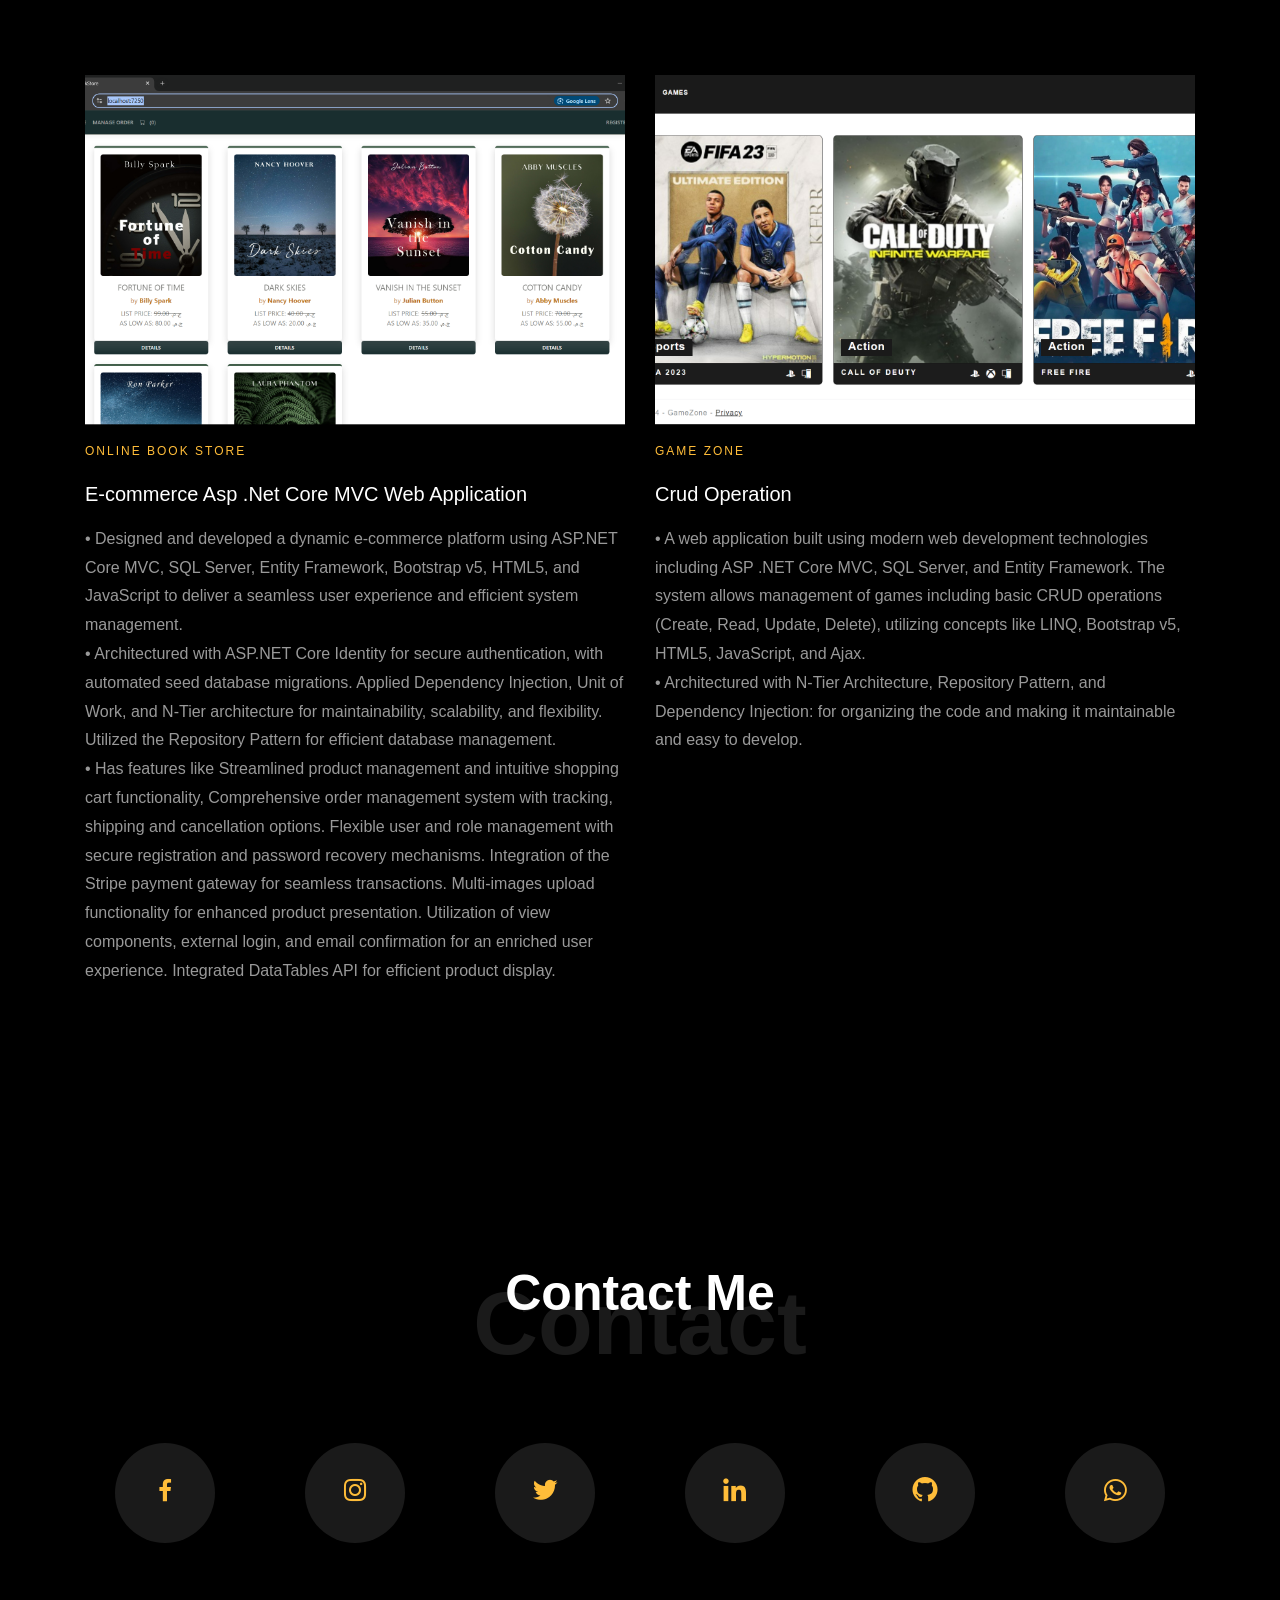
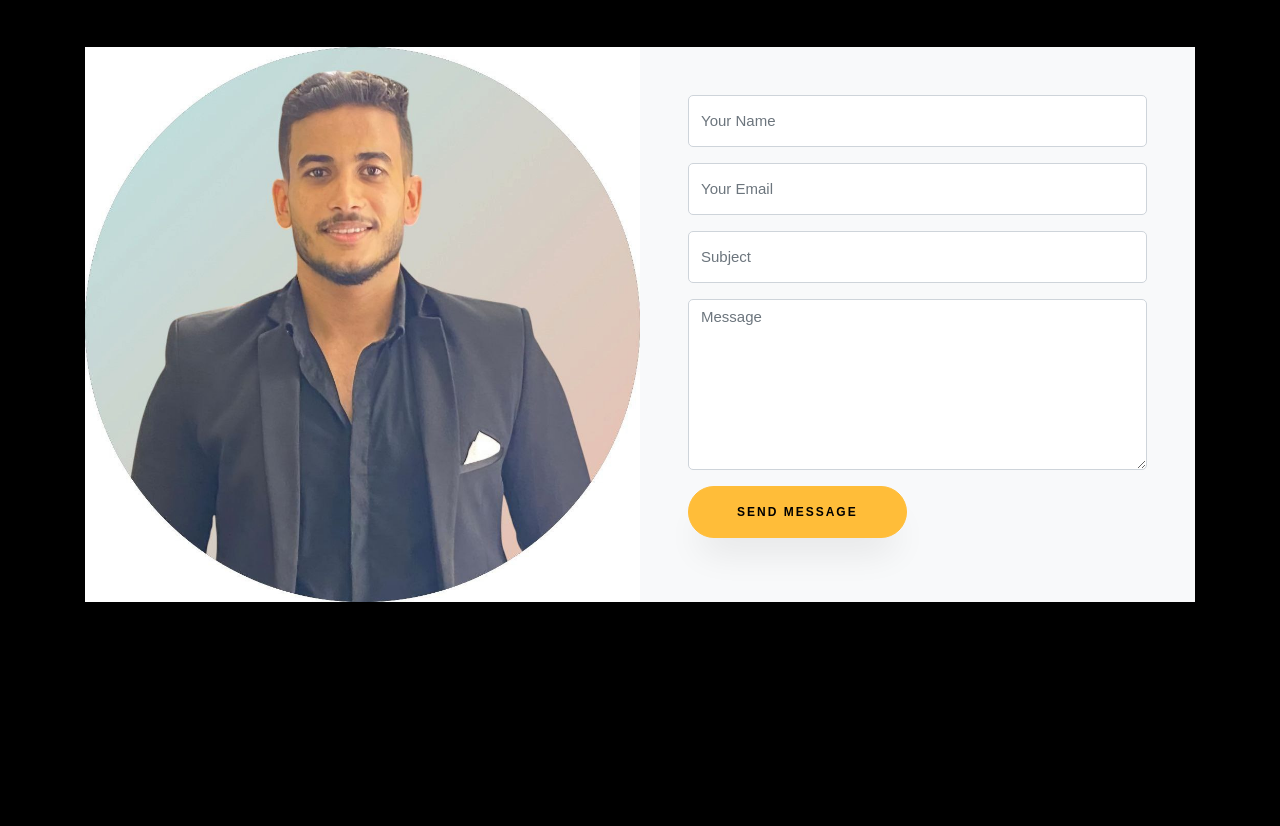
==== commit 75ecc7ab: "first commit" ====
--- a/Portfolio(Mohamed Saad).html
+++ b/Portfolio(Mohamed Saad).html
@@ -208,7 +208,7 @@
 			<div class="col-md-12">
 				<div class="row justify-content-center mt-5">
 					<div class="col-md-6 text-center ftco-animate ">
-						<p><a href="images/SW_Mohamed Saad.pdf" target="_blank"
+						<p><a href="images/SW_Mohamed Saad .pdf" target="_blank"
 								class="btn btn-primary py-4 px-5 justify-content-center">Download
 								CV</a></p>
 					</div>
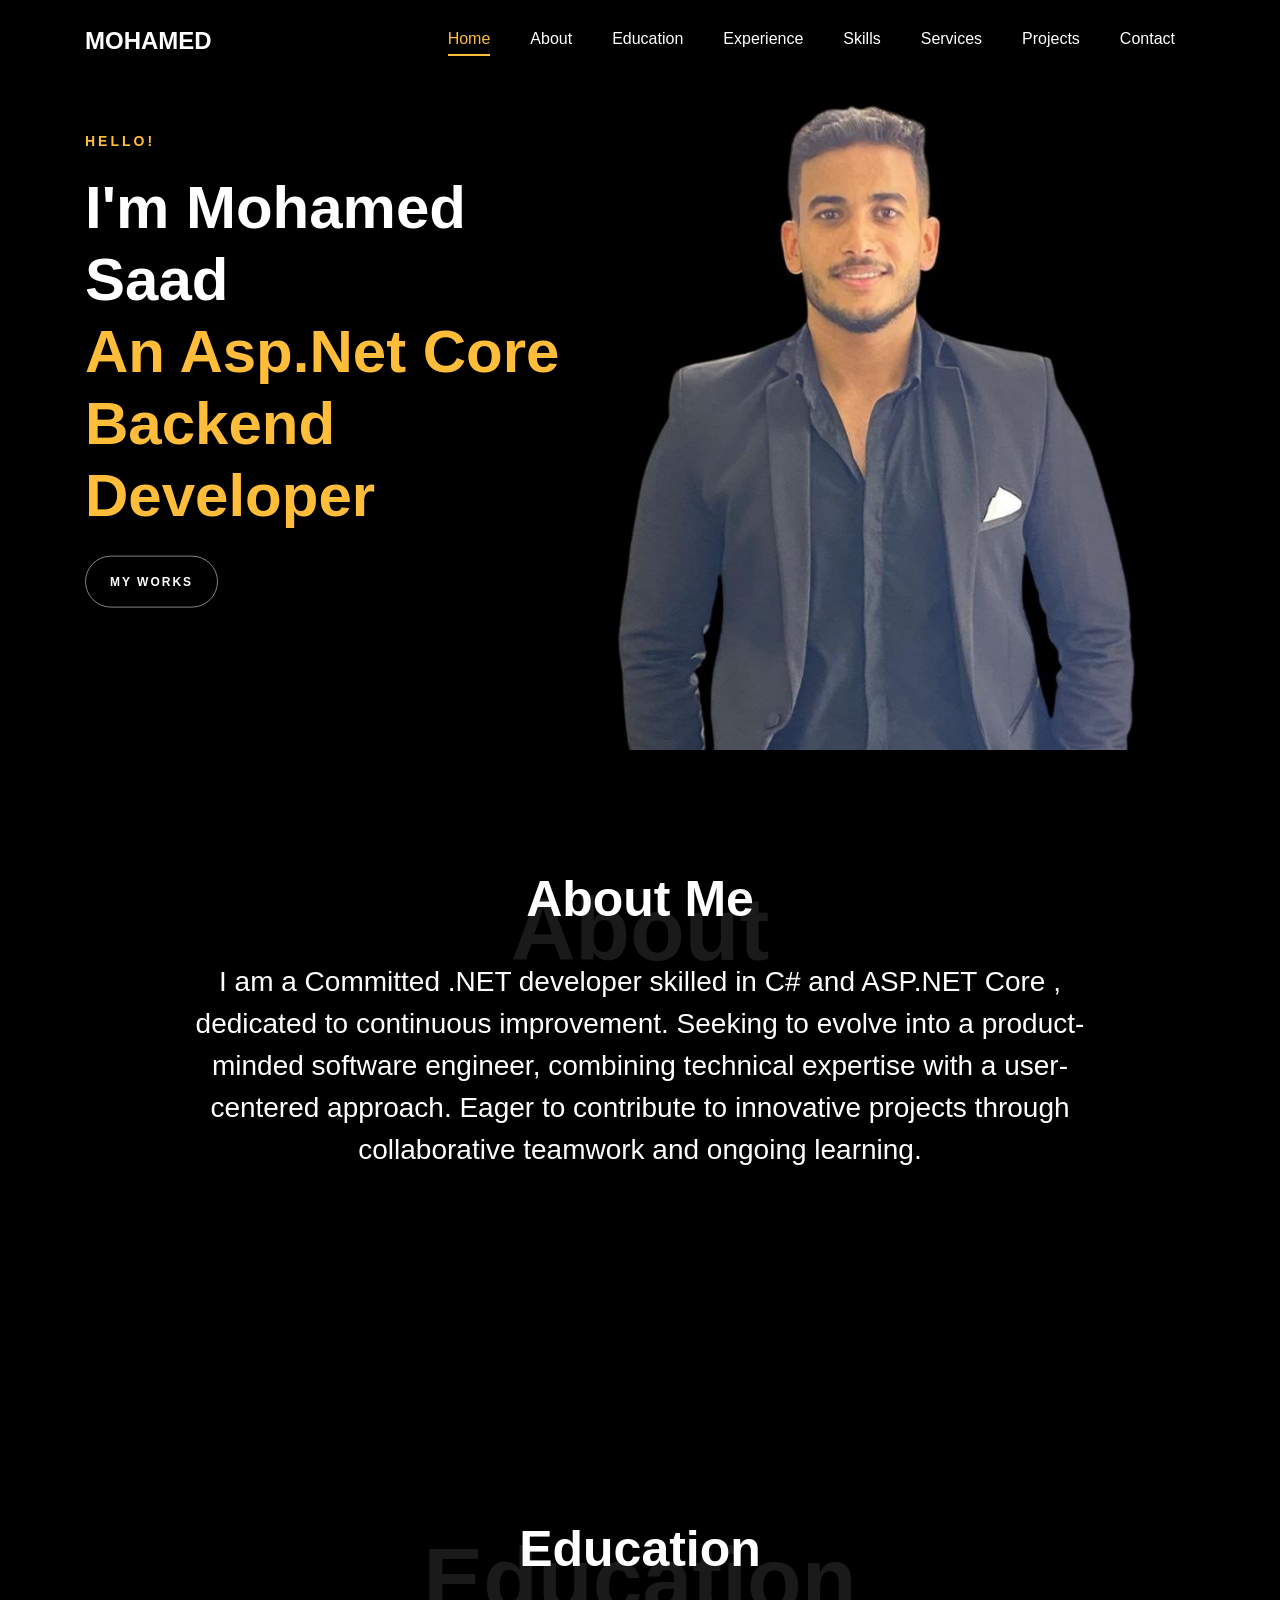
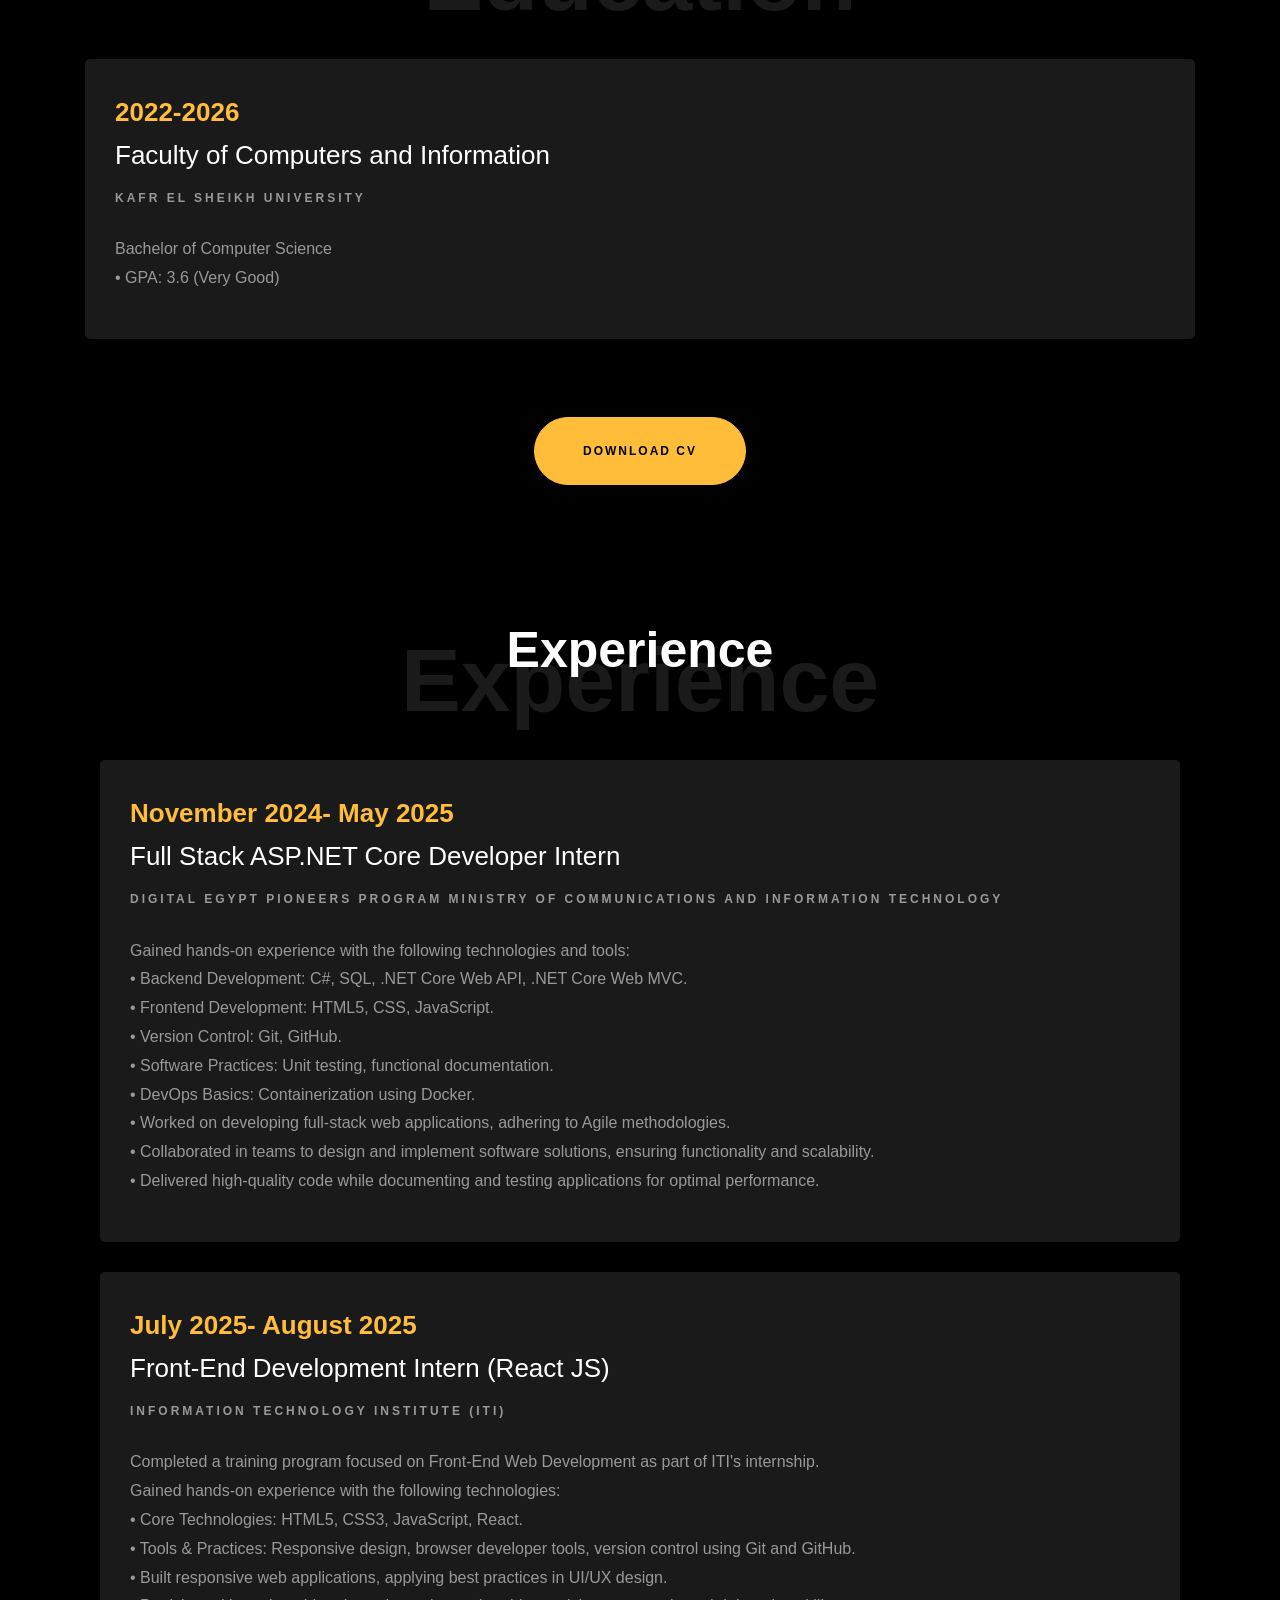
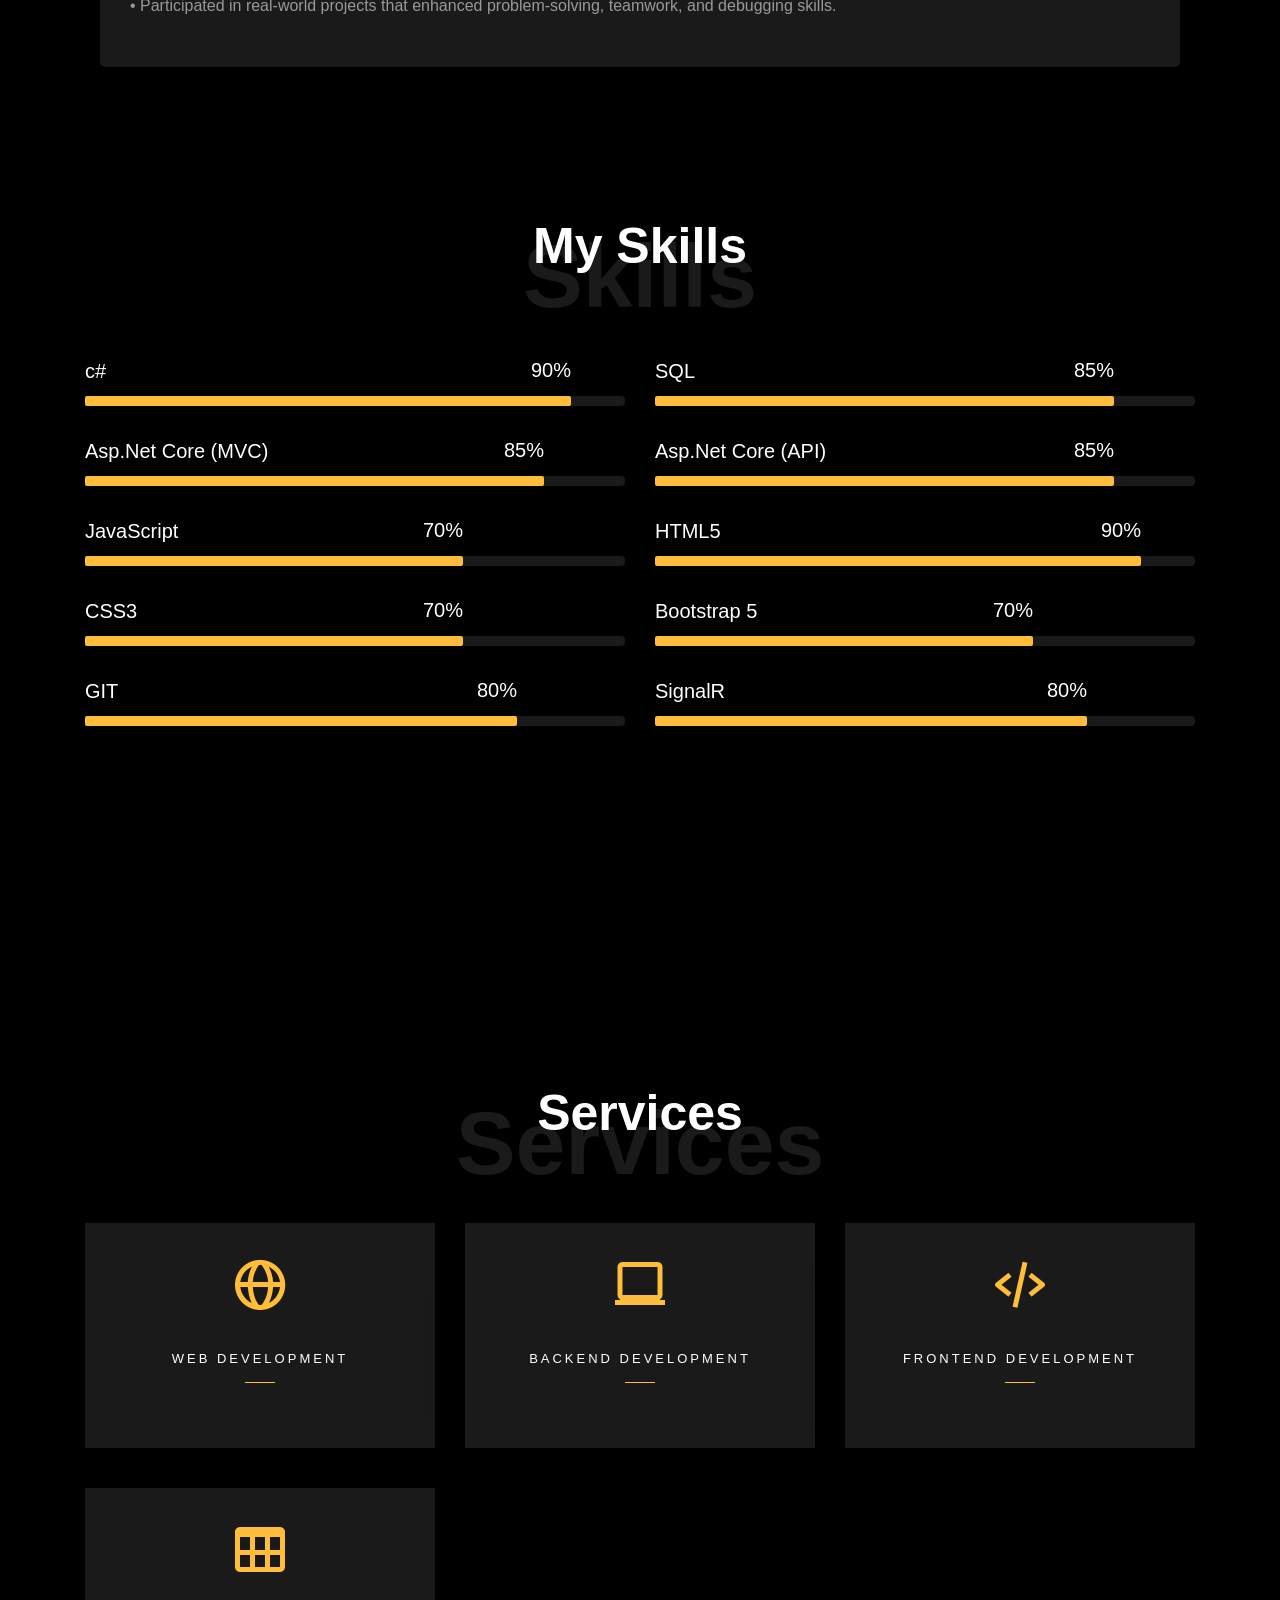
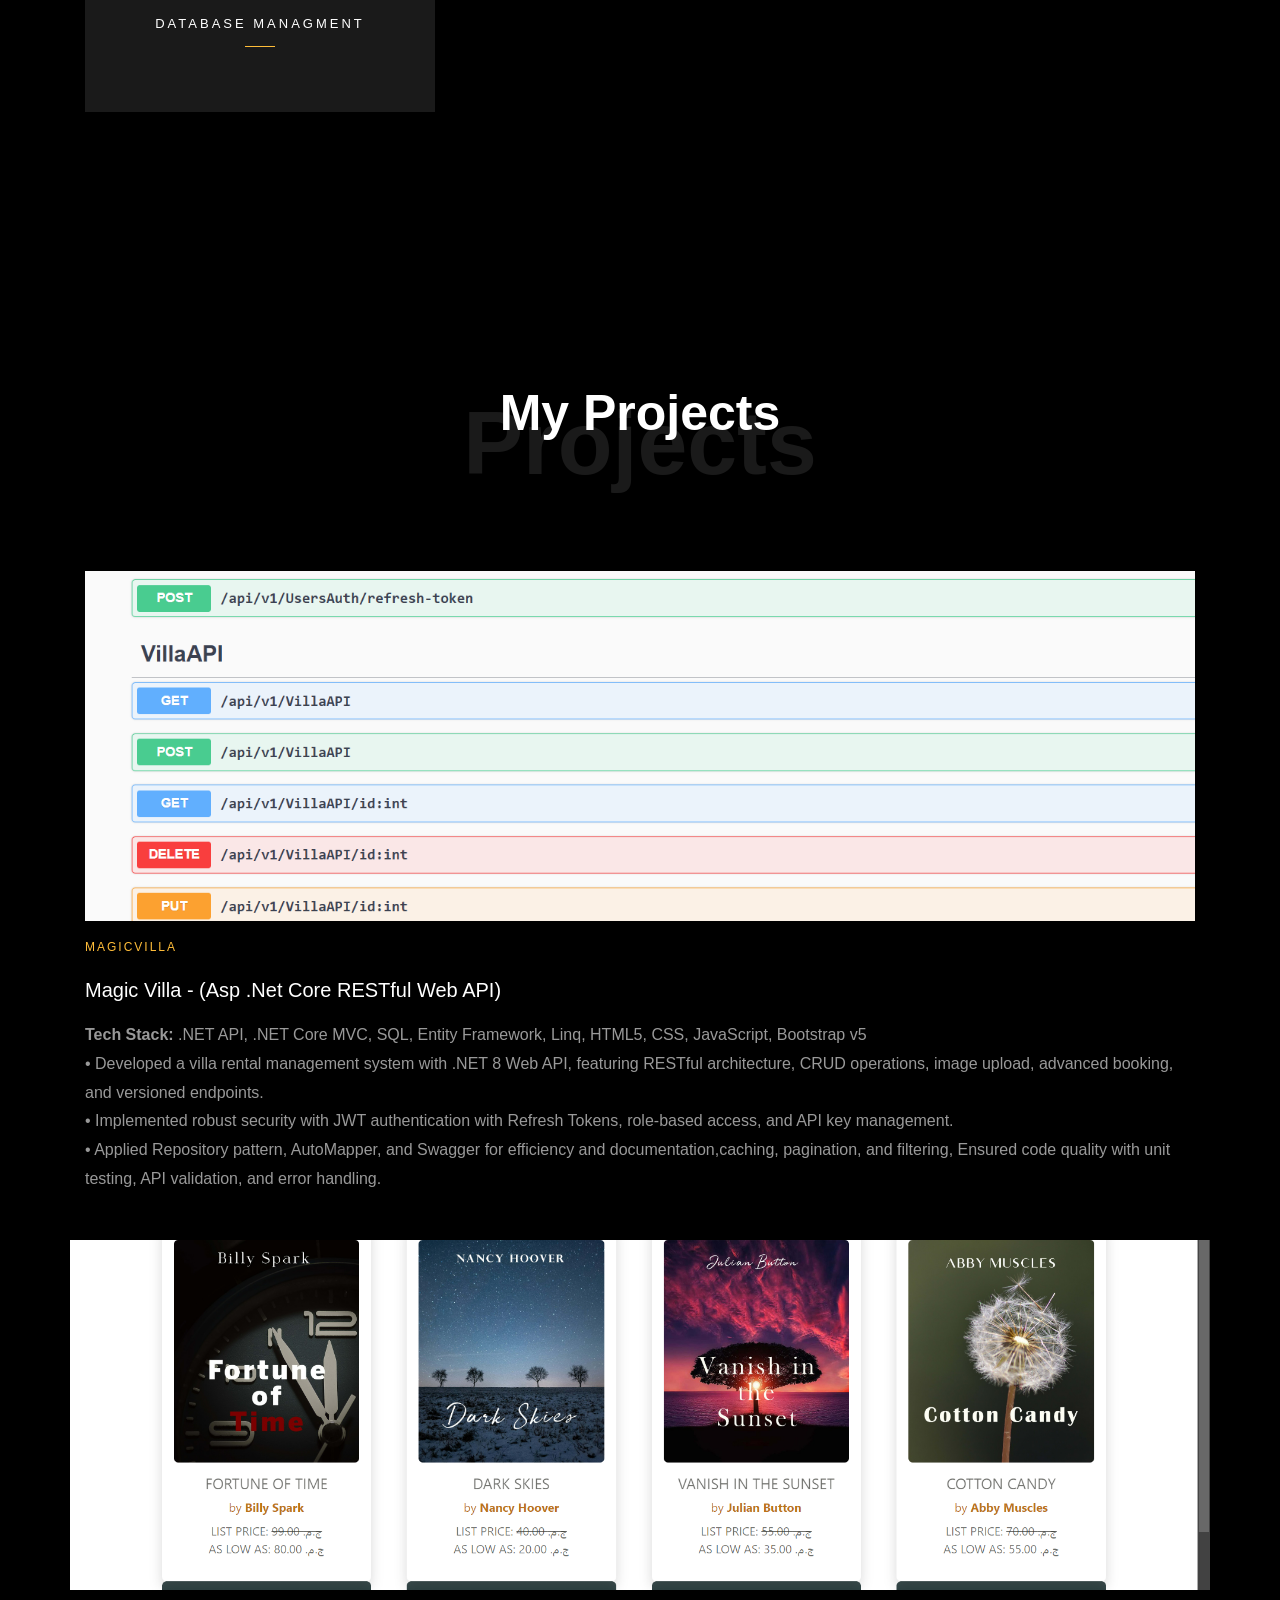
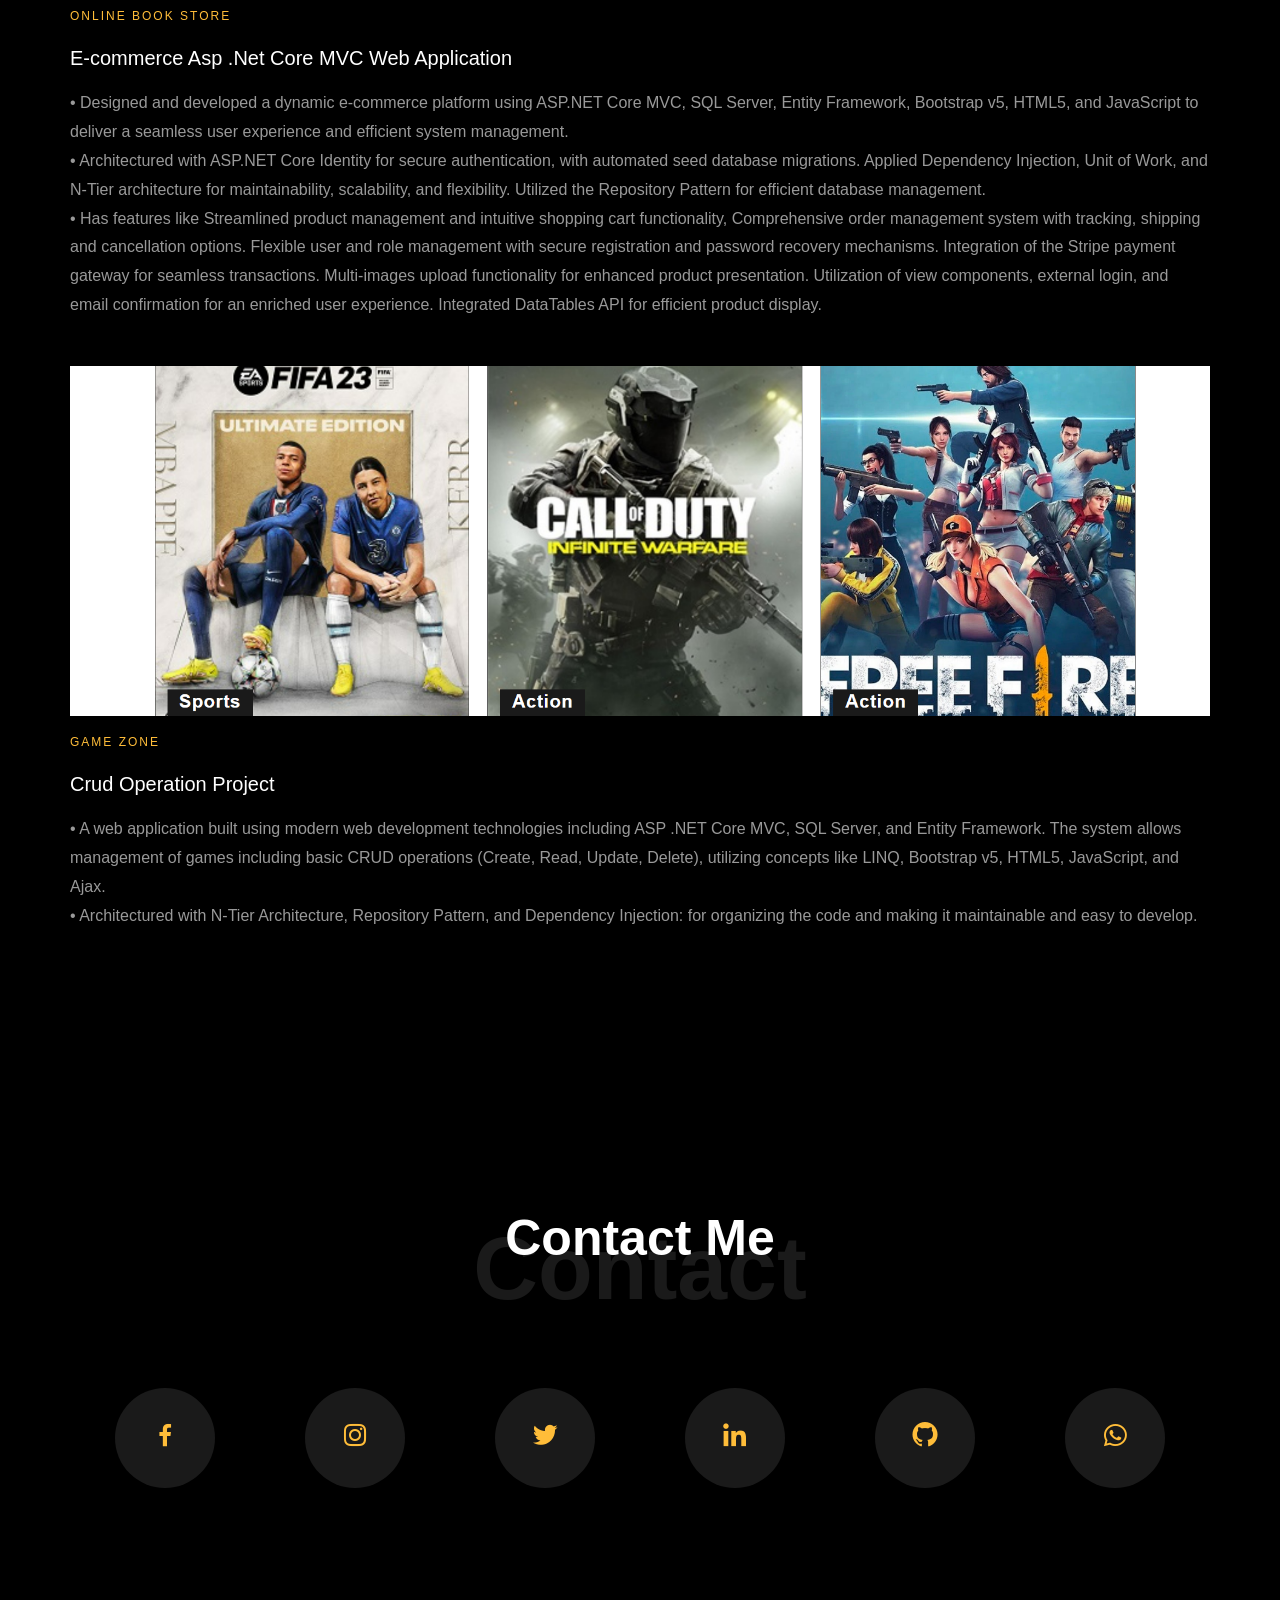
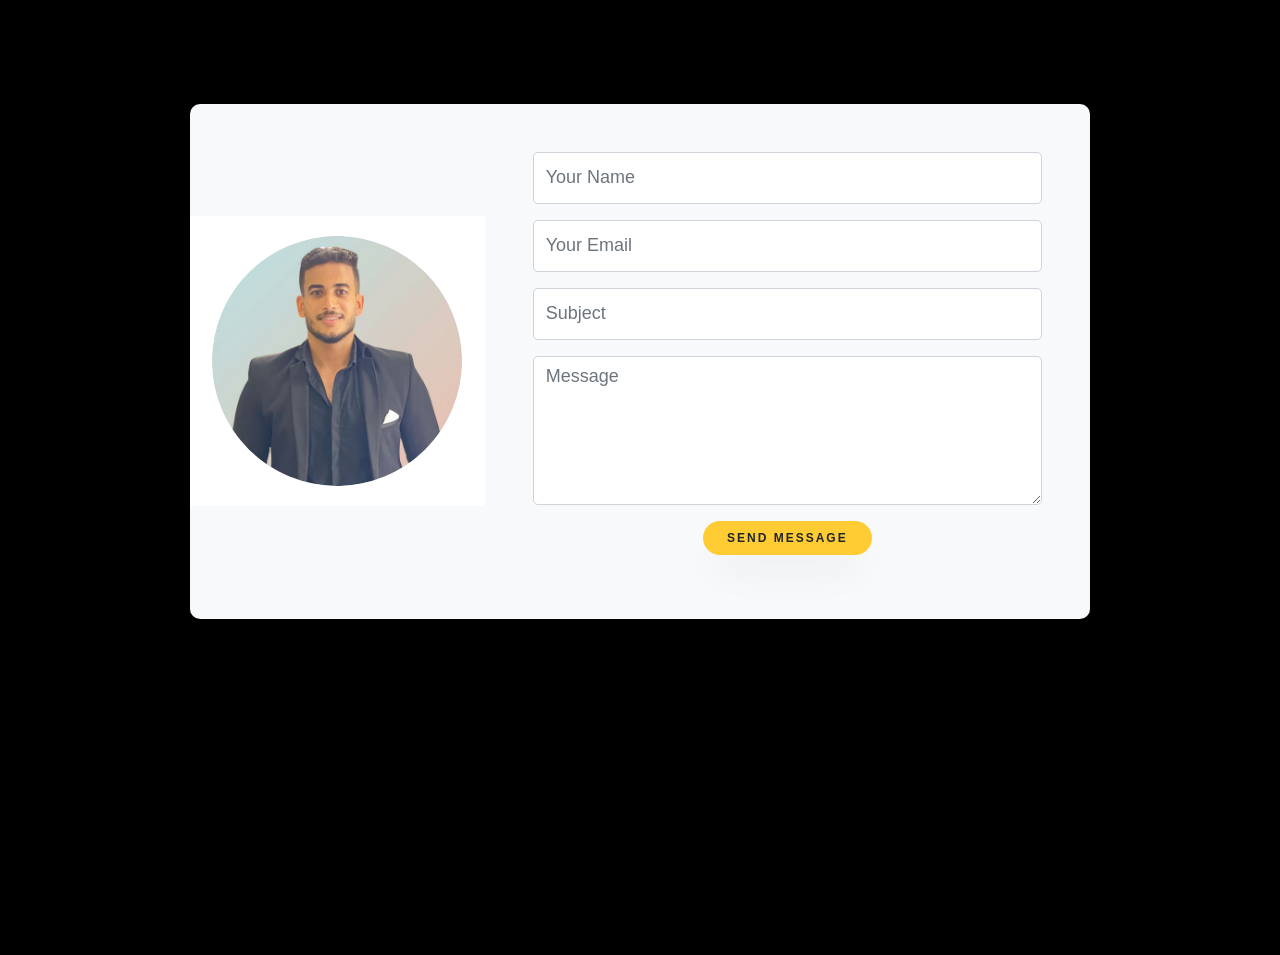
==== commit c93b5d43: "first commit" ====
--- a/Portfolio(Mohamed Saad).html
+++ b/Portfolio(Mohamed Saad).html
@@ -65,10 +65,8 @@
 							data-scrollax=" properties: { translateY: '70%' }">
 							<div class="text">
 								<span class="subheading">Hello!</span>
-								<h1 class="mb-4 mt-3">I'm <span>Mohamed Saad </span></h1>
-								<h2 class="mb-4">A Freelance FullStack Developer</h2>
-								<!--<p><a href="#" class="btn btn-primary py-3 px-4">Hire me</a>--> <a
-									href="#blog-section" class="btn btn-white btn-outline-white py-3 px-4">My
+								<h1 class="mb-4 mt-3">I'm Mohamed Saad  <br> <span> An Asp.Net Core Backend Developer</span> </h1>
+								<a	href="#blog-section" class="btn btn-white btn-outline-white py-3 px-4">My
 									works</a></p>
 							</div>
 						</div>
@@ -76,61 +74,22 @@
 				</div>
 			</div>
 
-			<div class="slider-item">
-				<div class="overlay"></div>
-				<div class="container">
-					<div class="row d-flex no-gutters slider-text align-items-end justify-content-end"
-						data-scrollax-parent="true">
-						<div class="one-third js-fullheight order-md-last img"
-							style="background-image:url(images/home1.jpg);">
-							<div class="overlay"></div>
-						</div>
-						<div class="one-forth d-flex align-items-center ftco-animate"
-							data-scrollax=" properties: { translateY: '70%' }">
-							<div class="text">
-								<span class="subheading">Hello!</span>
-								<h1 class="mb-4 mt-3">I'm a <span>FullStack Developer</span> based in Egypt</h1>
-								<p><!--<a href="#" class="btn btn-primary py-3 px-4">Hire me</a> --><a
-										href="#blog-section" class="btn btn-white btn-outline-white py-3 px-4">My
-										works</a></p>
-							</div>
-						</div>
-					</div>
-				</div>
-			</div>
-		</div>
+
 	</section>
 
 	<section class="ftco-about img ftco-section ftco-no-pb" id="about-section">
 		<div class="container">
-			<div class="row d-flex">
-				<div class="col-md-6 col-lg-5 d-flex">
-					<div class="img-about img d-flex align-items-stretch">
-						<div class="overlay"></div>
-						<div class="img d-flex align-self-stretch align-items-center"
-							style="background-image:url(images/home.jpg);">
-						</div>
-					</div>
-				</div>
-				<div class="col-md-6 col-lg-7 pl-lg-5 pb-5">
-					<div class="row justify-content-start pb-3">
+			
+				<div class="row justify-content-center pb-5">
+				<div class="col-md-10 heading-section text-center ftco-animate">
 						<div class="col-md-12 heading-section ftco-animate">
-							<h1 class="big">About</h1>
+							<h1 class="big big-2">About</h1>
 							<h2 class="mb-4">About Me</h2>
-							<p> I am a committed junior .NET developer with a solid foundation in C# and ASP.NET Core,
-								focused on
-								crafting scalable software solutions. Passionate about bridging technical innovation
-								with
-								user-centric design to deliver impactful products. Driven by collaboration, continuous
-								learning,
-								and a vision to excel as a product-minded engineer</p>
-							<!-- <ul class="about-info mt-4 px-md-0 px-2">
-								<li class="d-flex"><span>Name:</span> <span>Mohamed Saad</span></li>
-								<li class="d-flex"><span>Date of birth:</span> <span>March 27, 2004</span></li>
-								<li class="d-flex"><span>Address:</span> <span>Kafr ElSheikh Egypt</span></li>
-								<li class="d-flex"><span>Email:</span> <span>mohameds3add@gmail.com</span></li>
-								<li class="d-flex"><span>Phone: </span> <span>01010733520</span></li>
-							</ul> -->
+							<h3> I am a Committed .NET developer skilled in C# and ASP.NET Core , dedicated to continuous improvement. Seeking to
+evolve into a product-minded software engineer, combining technical expertise with a user-centered approach.
+Eager to contribute to innovative projects through collaborative teamwork and ongoing learning.
+</h3>
+						
 							<br>
 							<br>
 							<br>
@@ -153,10 +112,6 @@
 				<div class="col-md-10 heading-section text-center ftco-animate">
 					<h1 class="big big-2">Education</h1>
 					<h2 class="mb-4">Education</h2>
-					<!-- <p> A committed junior .NET developer with a solid foundation in C# and ASP.NET Core, focused on
-						crafting scalable software solutions. Passionate about bridging technical innovation with
-						user-centric design to deliver impactful products. Driven by collaboration, continuous learning,
-						and a vision to excel as a product-minded engineer</p> -->
 				</div>
 			</div>
 			<div class="row">
@@ -167,40 +122,12 @@
 						<span class="position">Kafr El Sheikh University</span>
 						<p class="mt-4">Bachelor of Computer Science
 							<br>
-							• GPA: 3.5 (Very Good)
+							• GPA: 3.6 (Very Good)
 						</p>
 					</div>
 
 
-					<!-- <div class="col-md-12">
-						<div class="resume-wrap ftco-animate">
-							<span class="date">October2024- May 2025</span>
-							<h2>Full Stack ASP.NET Core Developer Intern</h2>
-							<span class="position">Digital Egypt Pioneers Program Ministry of Communications and
-								Information
-								Technology</span>
-							<p class="mt-4">Gained hands-on experience with the following technologies and tools:
-								<br>
-								Backend Development: C#, SQL, .NET Core Web API, .NET Core Web MVC.
-								<br>
-								Frontend Development: HTML5, CSS, JavaScript.
-								<br>
-								Version Control: Git, GitHub.
-								<br>
-								Software Practices: Unit testing, functional documentation.
-								<br>
-								DevOps Basics: Containerization using Docker.
-								<br>
-								• Worked on developing full-stack web applications, adhering to Agile
-								methodologies.
-								<br>
-								• Collaborated in teams to design and implement software solutions, ensuring
-								functionality and scalability.
-								<br>
-								• Delivered high-quality code while documenting and testing applications for optimal
-								performance.
-							</p>
-						</div> -->
+					
 
 
 				</div>
@@ -208,7 +135,7 @@
 			<div class="col-md-12">
 				<div class="row justify-content-center mt-5">
 					<div class="col-md-6 text-center ftco-animate ">
-						<p><a href="images/SW_Mohamed Saad .pdf" target="_blank"
+						<p><a href="images/SW_Mohamed.pdf" target="_blank"
 								class="btn btn-primary py-4 px-5 justify-content-center">Download
 								CV</a></p>
 					</div>
@@ -223,43 +150,32 @@
 				<div class="col-md-10 heading-section text-center ftco-animate">
 					<h1 class="big big-2">Experience</h1>
 					<h2 class="mb-4">Experience</h2>
-					<!-- <p> A committed junior .NET developer with a solid foundation in C# and ASP.NET Core, focused on
-						crafting scalable software solutions. Passionate about bridging technical innovation with
-						user-centric design to deliver impactful products. Driven by collaboration, continuous learning,
-						and a vision to excel as a product-minded engineer</p> -->
+					
 				</div>
 			</div>
 			<div class="row">
 				<div class="col-md-12">
-					<!-- <div class="resume-wrap ftco-animate">
-						<span class="date">2022-2026</span>
-						<h2>Faculty of Computers and Information</h2>
-						<span class="position">Kafr El Sheikh University</span>
-						<p class="mt-4">Bachelor of Computer Science
-							<br>
-							• GPA: 3.5 (Very Good)
-						</p>
-					</div> -->
+					
 
 
 					<div class="col-md-12">
 						<div class="resume-wrap ftco-animate">
-							<span class="date">October2024- May 2025</span>
+							<span class="date">November 2024- May 2025</span>
 							<h2>Full Stack ASP.NET Core Developer Intern</h2>
 							<span class="position">Digital Egypt Pioneers Program Ministry of Communications and
 								Information
 								Technology</span>
 							<p class="mt-4">Gained hands-on experience with the following technologies and tools:
 								<br>
-								Backend Development: C#, SQL, .NET Core Web API, .NET Core Web MVC.
-								<br>
-								Frontend Development: HTML5, CSS, JavaScript.
-								<br>
-								Version Control: Git, GitHub.
-								<br>
-								Software Practices: Unit testing, functional documentation.
-								<br>
-								DevOps Basics: Containerization using Docker.
+								• Backend Development: C#, SQL, .NET Core Web API, .NET Core Web MVC.
+								<br>
+								• Frontend Development: HTML5, CSS, JavaScript.
+								<br>
+								• Version Control: Git, GitHub.
+								<br>
+								• Software Practices: Unit testing, functional documentation.
+								<br>
+								• DevOps Basics: Containerization using Docker.
 								<br>
 								• Worked on developing full-stack web applications, adhering to Agile
 								methodologies.
@@ -272,18 +188,28 @@
 							</p>
 						</div>
 
-
-					</div>
-				</div>
-				<!-- <div class="col-md-12">
-					<div class="row justify-content-center mt-5">
-						<div class="col-md-6 text-center ftco-animate ">
-							<p><a href="images/SW_Mohamed Saad.pdf" target="_blank"
-									class="btn btn-primary py-4 px-5 justify-content-center">Download
-									CV</a></p>
-						</div>
-					</div>
-				</div> -->
+										<div class="resume-wrap ftco-animate">
+							<span class="date">July 2025- August 2025</span>
+							<h2>Front-End Development Intern (React JS)</h2>
+							<span class="position">Information Technology Institute (ITI)</span>
+							<p class="mt-4">Completed a training program focused on Front-End Web Development as part of ITI's internship.
+								<br>
+								Gained hands-on experience with the following technologies:
+								<br>
+								• Core Technologies: HTML5, CSS3, JavaScript, React.
+								<br>
+								• Tools & Practices: Responsive design, browser developer tools, version control using Git and GitHub.
+								<br>
+								• Built responsive web applications, applying best practices in UI/UX design.
+								<br>
+								• Participated in real-world projects that enhanced problem-solving, teamwork, and debugging skills.
+							
+							</p>
+						</div>
+
+
+					</div>
+				</div>
 			</div>
 	</section>
 	<section class="ftco-section" id="skills-section">
@@ -292,7 +218,6 @@
 				<div class="col-md-12 heading-section text-center ftco-animate">
 					<h1 class="big big-2">Skills</h1>
 					<h2 class="mb-4">My Skills</h2>
-
 				</div>
 			</div>
 			<div class="row">
@@ -322,9 +247,9 @@
 					<div class="progress-wrap ftco-animate">
 						<h3>Asp.Net Core (MVC)</h3>
 						<div class="progress">
-							<div class="progress-bar color-3" role="progressbar" aria-valuenow="95" aria-valuemin="0"
-								aria-valuemax="100" style="width:80%">
-								<span>80%</span>
+							<div class="progress-bar color-3" role="progressbar" aria-valuenow="80" aria-valuemin="0"
+								aria-valuemax="100" style="width:85%">
+								<span>85%</span>
 							</div>
 						</div>
 					</div>
@@ -333,9 +258,9 @@
 					<div class="progress-wrap ftco-animate">
 						<h3>Asp.Net Core (API)</h3>
 						<div class="progress">
-							<div class="progress-bar color-4" role="progressbar" aria-valuenow="90" aria-valuemin="0"
-								aria-valuemax="100" style="width:70%">
-								<span>70%</span>
+							<div class="progress-bar color-4" role="progressbar" aria-valuenow="70" aria-valuemin="0"
+								aria-valuemax="100" style="width:85%">
+								<span>85%</span>
 							</div>
 						</div>
 					</div>
@@ -355,7 +280,7 @@
 					<div class="progress-wrap ftco-animate">
 						<h3>HTML5</h3>
 						<div class="progress">
-							<div class="progress-bar color-6" role="progressbar" aria-valuenow="80" aria-valuemin="0"
+							<div class="progress-bar color-6" role="progressbar" aria-valuenow="90" aria-valuemin="0"
 								aria-valuemax="100" style="width:90%">
 								<span>90%</span>
 							</div>
@@ -366,27 +291,51 @@
 					<div class="progress-wrap ftco-animate">
 						<h3>CSS3</h3>
 						<div class="progress">
-							<div class="progress-bar color-6" role="progressbar" aria-valuenow="80" aria-valuemin="0"
+							<div class="progress-bar color-7" role="progressbar" aria-valuenow="70" aria-valuemin="0"
 								aria-valuemax="100" style="width:70%">
 								<span>70%</span>
 							</div>
 						</div>
 					</div>
-					<div class="col-md-6 animate-box">
-						<div class="progress-wrap ftco-animate">
-							<h3>GIT</h3>
-							<div class="progress">
-								<div class="progress-bar color-6" role="progressbar" aria-valuenow="80"
-									aria-valuemin="0" aria-valuemax="100" style="width:50%">
-									<span>50%</span>
-								</div>
-							</div>
-						</div>
-					</div>
-				</div>
-			</div>
+				</div>
+				<div class="col-md-6 animate-box">
+					<div class="progress-wrap ftco-animate">
+						<h3>Bootstrap 5</h3>
+						<div class="progress">
+							<div class="progress-bar color-8" role="progressbar" aria-valuenow="70" aria-valuemin="0"
+								aria-valuemax="100" style="width:70%">
+								<span>70%</span>
+							</div>
+						</div>
+					</div>
+				</div>
+
+              <div class="col-md-6 animate-box">
+					<div class="progress-wrap ftco-animate">
+						<h3>GIT</h3>
+						<div class="progress">
+							<div class="progress-bar color-8" role="progressbar" aria-valuenow="70" aria-valuemin="0"
+								aria-valuemax="100" style="width:80%">
+								<span>80%</span>
+							</div>
+						</div>
+					</div>
+				</div>
+<div class="col-md-6 animate-box">
+					<div class="progress-wrap ftco-animate">
+						<h3>SignalR</h3>
+						<div class="progress">
+							<div class="progress-bar color-8" role="progressbar" aria-valuenow="80" aria-valuemin="0"
+								aria-valuemax="100" style="width:80%">
+								<span>80%</span>
+							</div>
+						</div>
+					</div>
+			</div>
+
 		</div>
 	</section>
+	
 
 
 	<section class="ftco-section" id="services-section">
@@ -440,26 +389,7 @@
 						</div>
 					</a>
 				</div>
-				<!-- <div class="col-md-4 text-center d-flex ftco-animate">
-					<a href="#" class="services-1">
-						<span class="icon">
-							<i class="flaticon-flasks"></i>
-						</span>
-						<div class="desc">
-							<h3 class="mb-5">Branding</h3>
-						</div>
-					</a>
-				</div>
-				<div class="col-md-4 text-center d-flex ftco-animate">
-					<a href="#" class="services-1">
-						<span class="icon">
-							<i class="flaticon-ideas"></i>
-						</span>
-						<div class="desc">
-							<h3 class="mb-5">Product Strategy</h3>
-						</div>
-					</a>
-				</div> -->
+				
 			</div>
 		</div>
 	</section>
@@ -467,84 +397,7 @@
 
 
 
-	<!--<section class="ftco-section ftco-project" id="projects-section">
-		<div class="container">
-			<div class="row justify-content-center pb-5">
-				<div class="col-md-12 heading-section text-center ftco-animate">
-					<h1 class="big big-2">Projects</h1>
-					<h2 class="mb-4">Our Projects</h2>
-					<p>Far far away, behind the word mountains, far from the countries Vokalia and Consonantia</p>
-				</div>
-			</div>
-			<div class="row">
-				<div class="col-md-4">
-					<div class="project img ftco-animate d-flex justify-content-center align-items-center"
-						style="background-image: url(images/project-4.jpg);">
-						<div class="overlay"></div>
-						<div class="text text-center p-4">
-							<h3><a href="#">Branding &amp; Illustration Design</a></h3>
-							<span>Web Design</span>
-						</div>
-					</div>
-				</div>
-				<div class="col-md-8">
-					<div class="project img ftco-animate d-flex justify-content-center align-items-center"
-						style="background-image: url(images/project-5.jpg);">
-						<div class="overlay"></div>
-						<div class="text text-center p-4">
-							<h3><a href="#">Branding &amp; Illustration Design</a></h3>
-							<span>Web Design</span>
-						</div>
-					</div>
-				</div>
-
-				<div class="col-md-8">
-					<div class="project img ftco-animate d-flex justify-content-center align-items-center"
-						style="background-image: url(images/project-1.jpg);">
-						<div class="overlay"></div>
-						<div class="text text-center p-4">
-							<h3><a href="#">Branding &amp; Illustration Design</a></h3>
-							<span>Web Design</span>
-						</div>
-					</div>
-
-					<div class="project img ftco-animate d-flex justify-content-center align-items-center"
-						style="background-image: url(images/project-6.jpg);">
-						<div class="overlay"></div>
-						<div class="text text-center p-4">
-							<h3><a href="#">Branding &amp; Illustration Design</a></h3>
-							<span>Web Design</span>
-						</div>
-					</div>
-				</div>
-				<div class="col-md-4">
-					<div class="row">
-						<div class="col-md-12">
-							<div class="project img ftco-animate d-flex justify-content-center align-items-center"
-								style="background-image: url(images/project-2.jpg);">
-								<div class="overlay"></div>
-								<div class="text text-center p-4">
-									<h3><a href="#">Branding &amp; Illustration Design</a></h3>
-									<span>Web Design</span>
-								</div>
-							</div>
-						</div>
-						<div class="col-md-12">
-							<div class="project img ftco-animate d-flex justify-content-center align-items-center"
-								style="background-image: url(images/project-3.jpg);">
-								<div class="overlay"></div>
-								<div class="text text-center p-4">
-									<h3><a href="#">Branding &amp; Illustration Design</a></h3>
-									<span>Web Design</span>
-								</div>
-							</div>
-						</div>
-					</div>
-				</div>
-			</div>
-		</div>
-	</section> -->
-
+	
 
 	<section class="ftco-section" id="blog-section">
 		<div class="container">
@@ -555,8 +408,47 @@
 
 				</div>
 			</div>
-			<div class="row d-flex">
-				<div class="col-md-6 d-flex ftco-animate">
+			
+
+<div class="row d-flex">
+				<div class="col-md-12 d-flex ftco-animate">
+					<div class="blog-entry justify-content-end">
+						<a href="single.html" class="block-20"
+							style="background-image: url('images/Screenshot%202026-02-08%20020017.png');">
+						</a>
+						<div class="text mt-3 float-right d-block">
+							<div class="d-flex align-items-center mb-3 meta">
+								<p class="mb-0">
+									<span class="mr-2"><a href="https://github.com/m7medmsa3d/MagicVilla"
+											target="_blank" class="mr-2">MagicVilla</a></span>
+
+
+
+								</p>
+							</div>
+							<h1 class="heading">
+
+								Magic Villa - (Asp .Net Core RESTful Web API) 
+							</h1>
+							<p><b>Tech Stack:</b> .NET API, .NET Core MVC, SQL, Entity Framework, Linq, HTML5, CSS, JavaScript, Bootstrap v5
+								<br>
+								• Developed a villa rental management system with .NET 8 Web API, featuring RESTful architecture, CRUD
+operations, image upload, advanced booking, and versioned endpoints.
+
+								<br>
+								• Implemented robust security with JWT authentication with Refresh Tokens, role-based access, and API key
+management.
+<br>
+• Applied Repository pattern, AutoMapper, and Swagger for efficiency and documentation,caching,
+pagination, and filtering, Ensured code quality with unit testing, API validation, and error handling.
+								</p>
+						</div>
+					</div>
+				</div>
+
+
+<div class="row d-flex">
+				<div class="col-md-12 d-flex ftco-animate">
 					<div class="blog-entry justify-content-end">
 						<a href="single.html" class="block-20"
 							style="background-image: url('images/Screenshot\ 2025-01-22\ 230842.png');">
@@ -603,7 +495,11 @@
 						</div>
 					</div>
 				</div>
-				<div class="col-md-6 d-flex ftco-animate">
+
+
+
+
+				<div class="col-md-12 d-flex ftco-animate">
 					<div class="blog-entry justify-content-end">
 						<a href="single.html" class="block-20"
 							style="background-image: url('images/Screenshot\ 2025-01-22\ 231000.png');">
@@ -617,7 +513,7 @@
 
 								</p>
 							</div>
-							<h1 class="heading">Crud Operation
+							<h1 class="heading">Crud Operation Project
 							</h1>
 							<p>• A web application built using modern web development technologies including ASP .NET
 								Core MVC, SQL
@@ -638,62 +534,7 @@
 		</div>
 	</section>
 
-	<!-- <section class="ftco-section ftco-no-pt ftco-no-pb ftco-counter img" id="section-counter">
-		<div class="container">
-			 <div class="row d-md-flex align-items-center">
-				<div class="col-md d-flex justify-content-center counter-wrap ftco-animate">
-					<div class="block-18">
-						<div class="text">
-							<strong class="number" data-number="100">0</strong>
-							<span>Awards</span>
-						</div>
-					</div>
-				</div> -->
-	<!-- <div class="col-md d-flex  justify-content-center counter-wrap ftco-animate">
-		<div class="block-18">
-			<div class="text">
-				<strong class="number" data-number="2">0</strong>
-				<span>Complete Projects</span>
-			</div>
-		</div>
-	</div> -->
-	<!-- <div class="col-md d-flex justify-content-center counter-wrap ftco-animate">
-					<div class="block-18">
-						<div class="text">
-							<strong class="number" data-number="1200">0</strong>
-							<span>Happy Customers</span>
-						</div>
-					</div>
-				</div> -->
-	<!-- <div class="col-md d-flex justify-content-center counter-wrap ftco-animate">
-					<div class="block-18">
-						<div class="text">
-							<strong class="number" data-number="500">0</strong>
-							<span>Cups of coffee</span>
-						</div>
-					</div>
-				</div> 
-		</div>
-		</div>
-	</section> -->
-
-	<!-- <section class="ftco-section ftco-hireme img margin-top" style="background-image: url(images/bg_1.jpg)">
-		<div class="container">
-			<div class="row justify-content-center">
-				<div class="col-md-7 ftco-animate text-center">
-					<h2>I'm <span>Available</span> for freelancing</h2>
-					<p>A small river named Duden flows by their place and supplies it with the necessary regelialia.</p> 
-					<p class="mb-0">
-						<a href="https://www.upwork.com/freelancers/~011847dd93a93b9b46" target="_blank"
-							class="btn btn-primary py-3 px-5">
-							Hire me
-						</a>
-					</p>
-
-				</div>
-			</div>
-		</div>
-	</section> -->
+
 
 	<section class="ftco-section contact-section ftco-no-pb" id="contact-section">
 		<div class="container">
@@ -764,36 +605,86 @@
 					</div>
 				</div>
 			</div>
-
-			<div class="row no-gutters block-9">
-				<div class="col-md-6 order-md-last d-flex">
-					<form action="mailto:mohameds3add@gmail.com" class="bg-light p-4 p-md-5 contact-form">
-						<div class="form-group">
-							<input type="text" class="form-control" placeholder="Your Name">
-						</div>
-						<div class="form-group">
-							<input type="text" class="form-control" placeholder="Your Email">
-						</div>
-						<div class="form-group">
-							<input type="text" class="form-control" placeholder="Subject">
-						</div>
-						<div class="form-group">
-							<textarea name="" id="" cols="30" rows="7" class="form-control"
-								placeholder="Message"></textarea>
-						</div>
-						<div class="form-group">
-							<input type="submit" value="Send Message" class="btn btn-primary py-3 px-5">
-						</div>
-					</form>
-				</div>
-
-				<div class="col-md-6 d-flex">
-					<div class="img" style="background-image: url(images/mo.jpg);"></div>
-				</div>
-			</div>
-		</div>
-	</section>
-
+			<section class="ftco-section contact-section">
+				<div class="container">
+					<div class="row no-gutters justify-content-center">
+						<div class="col-md-10">
+							<div class="contact-form-wrapper d-flex align-items-center">
+								
+								<div class="contact-image">
+									<img src="images/mo.jpg" alt="Profile Image" class="img-fluid">
+								</div>
+								
+								<div class="contact-form p-4 p-md-5">
+									<form action="https://formspree.io/f/xvgkpbez" method="POST">
+										<div class="form-group">
+											<input type="text" name="name" class="form-control" placeholder="Your Name" required>
+										</div>
+										<div class="form-group">
+											<input type="email" name="email" class="form-control" placeholder="Your Email" required>
+										</div>
+										<div class="form-group">
+											<input type="text" name="subject" class="form-control" placeholder="Subject" required>
+										</div>
+										<div class="form-group">
+											<textarea name="message" class="form-control" rows="5" placeholder="Message" required></textarea>
+										</div>
+										<div class="form-group text-center">
+											<button type="submit" class="btn btn-warning py-2 px-4 text-uppercase font-weight-bold">Send Message</button>
+										</div>
+									</form>
+								</div> 
+							</div>
+						</div>
+					</div>
+				</div>
+			</section>
+			
+			<style>
+				.contact-form-wrapper {
+					display: flex;
+					background-color: #f8f9fa;
+					border-radius: 10px;
+					box-shadow: 0px 4px 10px rgba(0, 0, 0, 0.1);
+					overflow: hidden;
+				}
+				.contact-image {
+					flex: 1;
+					display: flex;
+					align-items: center;
+					justify-content: center;
+					background: #fff;
+					padding: 20px;
+				}
+				.contact-image img {
+					width: 250px;
+					height: 250px;
+					object-fit: cover;
+					border-radius: 50%;
+				}
+				.contact-form {
+					flex: 2;
+					padding: 40px;
+				}
+				.form-control {
+					border-radius: 5px;
+					height: 45px;
+				}
+				textarea.form-control {
+					height: auto;
+				}
+				.btn-warning {
+					background-color: #ffcc33;
+					border: none;
+					border-radius: 50px;
+					padding: 10px 30px;
+					transition: 0.3s;
+				}
+				.btn-warning:hover {
+					background-color: #ffb300;
+				}
+			</style>
+			
 
 	<footer class="ftco-footer ftco-section">
 
